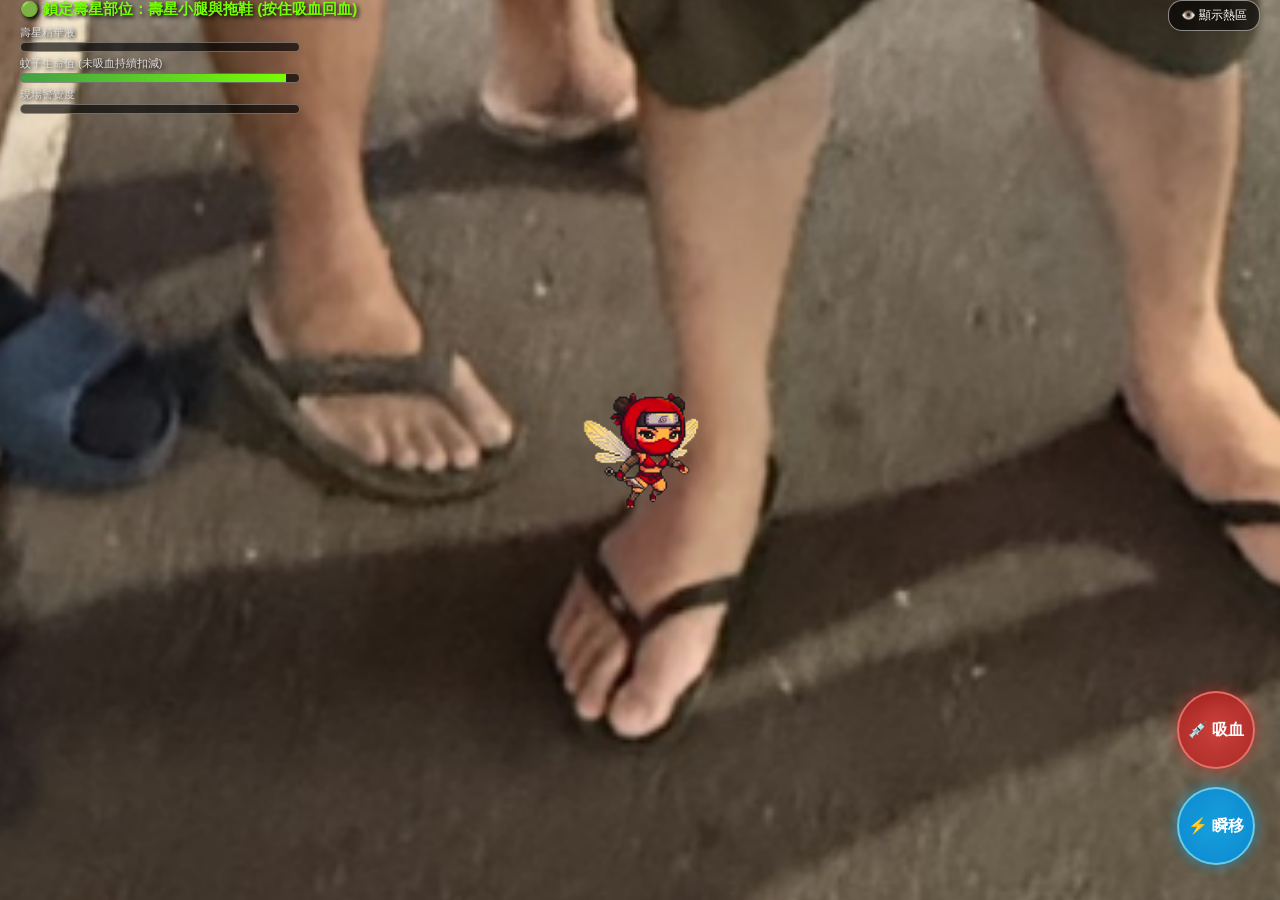
==== index.html @ 45aefb06 "Update index.html" ====
<!DOCTYPE html>
<html lang="zh-TW">
<head>
    <meta charset="UTF-8">
    <meta name="viewport" content="width=device-width, initial-scale=1.0, maximum-scale=1.0, user-scalable=no, viewport-fit=cover">
    <title>忍者蚊子 - 壽星血宴</title>
    <style>
        * {
            box-sizing: border-box;
            user-select: none;
            -webkit-user-select: none;
            margin: 0;
            padding: 0;
        }
        body, html {
            width: 100%;
            height: 100%;
            overflow: hidden;
            background-color: #000;
            font-family: -apple-system, BlinkMacSystemFont, "Segoe UI", Roboto, sans-serif;
        }
        #game-container {
            position: relative;
            width: 100vw;
            height: 100vh;
            overflow: hidden;
        }
        canvas {
            display: block;
            width: 100%;
            height: 100%;
        }

        /* 頂部 HUD */
        #hud {
            position: absolute;
            top: env(safe-area-inset-top, 15px);
            left: 20px;
            width: 280px;
            max-width: 65vw;
            color: #fff;
            text-shadow: 2px 2px 4px #000;
            pointer-events: none;
            z-index: 30;
        }
        #status-text {
            font-size: 15px;
            font-weight: bold;
            color: #ffeb3b;
            margin-bottom: 6px;
            white-space: nowrap;
        }
        .bar-container {
            margin-bottom: 4px;
        }
        .bar-label {
            font-size: 11px;
            margin-bottom: 2px;
            color: #ddd;
        }
        .progress-bg {
            width: 100%;
            height: 10px;
            background: rgba(0, 0, 0, 0.65);
            border: 1px solid rgba(255, 255, 255, 0.35);
            border-radius: 5px;
            overflow: hidden;
        }
        #essence-bar {
            width: 0%;
            height: 100%;
            background: linear-gradient(90deg, #ff1744, #ff5252);
        }
        #health-bar {
            width: 100%;
            height: 100%;
            background: linear-gradient(90deg, #43a047, #76ff03);
            transition: width 0.08s ease-out;
        }
        #alert-bar {
            width: 0%;
            height: 100%;
            background: linear-gradient(90deg, #ff9100, #d50000);
            transition: width 0.08s linear;
        }

        /* 熱區檢視切換開關 */
        #debug-btn {
            position: absolute;
            top: env(safe-area-inset-top, 15px);
            right: 20px;
            padding: 6px 12px;
            background: rgba(0, 0, 0, 0.6);
            border: 1px solid rgba(255, 255, 255, 0.5);
            border-radius: 14px;
            color: #fff;
            font-size: 12px;
            z-index: 35;
            cursor: pointer;
        }

        /* 警覺度 100% QTE 提示 */
        #qte-overlay {
            position: absolute;
            top: 25%;
            left: 50%;
            transform: translate(-50%, -50%);
            color: #ff1744;
            font-size: 26px;
            font-weight: 900;
            text-shadow: 0 0 10px #000, 0 0 20px #ff1744;
            display: none;
            z-index: 45;
            pointer-events: none;
            animation: pulse 0.15s infinite alternate;
            text-align: center;
        }
        @keyframes pulse {
            0% { transform: translate(-50%, -50%) scale(1.0); }
            100% { transform: translate(-50%, -50%) scale(1.15); }
        }

        /* 左半邊動態搖桿感應區 */
        #touch-left-zone {
            position: absolute;
            top: 0;
            left: 0;
            width: 55vw;
            height: 100vh;
            z-index: 10;
            touch-action: none;
        }
        #arena-joystick {
            position: absolute;
            width: 140px;
            height: 140px;
            margin-left: -70px;
            margin-top: -70px;
            border-radius: 50%;
            background: radial-gradient(circle, rgba(255, 255, 255, 0.08) 0%, rgba(0, 0, 0, 0.45) 80%);
            border: 2px solid rgba(255, 255, 255, 0.3);
            box-shadow: 0 0 15px rgba(0, 0, 0, 0.6), inset 0 0 10px rgba(255, 255, 255, 0.1);
            pointer-events: none;
            display: none;
            z-index: 15;
        }
        #arena-knob {
            position: absolute;
            width: 56px;
            height: 56px;
            top: 42px;
            left: 42px;
            border-radius: 50%;
            background: radial-gradient(circle, rgba(255, 255, 255, 0.9) 0%, rgba(200, 200, 200, 0.6) 100%);
            border: 2px solid rgba(255, 255, 255, 0.8);
            box-shadow: 0 0 12px rgba(255, 255, 255, 0.5);
            pointer-events: none;
        }

        /* 右側動作按鈕 */
        #action-container {
            position: absolute;
            right: 25px;
            bottom: 35px;
            display: flex;
            flex-direction: column;
            gap: 18px;
            z-index: 25;
            touch-action: none;
        }
        .hud-btn {
            width: 78px;
            height: 78px;
            border-radius: 50%;
            color: #fff;
            font-size: 16px;
            font-weight: bold;
            display: flex;
            justify-content: center;
            align-items: center;
            cursor: pointer;
            backdrop-filter: blur(4px);
            touch-action: none;
            transition: transform 0.08s ease;
        }
        #suck-btn {
            background: radial-gradient(circle, rgba(229, 57, 53, 0.8) 0%, rgba(183, 28, 28, 0.8) 100%);
            border: 2.5px solid rgba(255, 138, 128, 0.7);
            box-shadow: 0 0 16px rgba(211, 47, 47, 0.6);
        }
        #suck-btn:active, #suck-btn.pressed {
            transform: scale(0.9);
            background: radial-gradient(circle, rgba(255, 23, 68, 0.95) 0%, rgba(213, 0, 0, 0.95) 100%);
        }
        #blink-btn {
            background: radial-gradient(circle, rgba(0, 176, 255, 0.8) 0%, rgba(0, 145, 234, 0.85) 100%);
            border: 2.5px solid rgba(128, 222, 234, 0.8);
            box-shadow: 0 0 14px rgba(0, 176, 255, 0.6);
        }
        #blink-btn:active {
            transform: scale(0.9);
        }

        /* 死亡/失敗結算大幕 */
        #game-over-screen {
            position: absolute;
            top: 0;
            left: 0;
            width: 100vw;
            height: 100vh;
            background: rgba(0, 0, 0, 0.88);
            display: none;
            flex-direction: column;
            justify-content: center;
            align-items: center;
            z-index: 50;
            color: #fff;
            backdrop-filter: blur(5px);
        }
        #death-title {
            font-size: 38px;
            font-weight: 900;
            color: #ff1744;
            letter-spacing: 2px;
            margin-bottom: 12px;
            text-shadow: 0 0 15px rgba(255, 23, 68, 0.8);
        }
        #death-reason {
            font-size: 16px;
            color: #eee;
            margin-bottom: 25px;
            max-width: 80%;
            text-align: center;
            line-height: 1.5;
        }
        #retry-btn {
            padding: 12px 36px;
            font-size: 18px;
            font-weight: bold;
            color: #fff;
            background: linear-gradient(135deg, #d50000, #ff5252);
            border: 2px solid #fff;
            border-radius: 28px;
            box-shadow: 0 0 15px rgba(255, 82, 82, 0.6);
            cursor: pointer;
            transition: transform 0.1s ease;
        }
        #retry-btn:active {
            transform: scale(0.92);
        }
    </style>
</head>
<body>

<div id="game-container">
    <canvas id="gameCanvas"></canvas>

    <div id="touch-left-zone"></div>
    <div id="arena-joystick">
        <div id="arena-knob"></div>
    </div>

    <!-- 熱區檢視切換開關 -->
    <div id="debug-btn">👁️ 顯示熱區</div>

    <!-- 100% QTE 提示 -->
    <div id="qte-overlay">⚠️ 巨掌合圍！按【瞬移⚡】閃避！</div>

    <div id="hud">
        <div id="status-text">目標：探索合照尋找壽星</div>
        <div class="bar-container">
            <div class="bar-label">壽星精華液</div>
            <div class="progress-bg"><div id="essence-bar"></div></div>
        </div>
        <div class="bar-container">
            <div class="bar-label">蚊子生命值 (未吸血持續扣減)</div>
            <div class="progress-bg"><div id="health-bar"></div></div>
        </div>
        <div class="bar-container">
            <div class="bar-label">現場警覺度</div>
            <div class="progress-bg"><div id="alert-bar"></div></div>
        </div>
    </div>

    <div id="action-container">
        <div id="suck-btn" class="hud-btn">💉 吸血</div>
        <div id="blink-btn" class="hud-btn">⚡ 瞬移</div>
    </div>

    <!-- 失敗處決結算畫面 -->
    <div id="game-over-screen">
        <div id="death-title">啪！忍道終結</div>
        <div id="death-reason">壽星神掌從天而降，你被拍成了肉餅...</div>
        <div id="retry-btn">重新挑戰</div>
    </div>
</div>

<script>
const canvas = document.getElementById("gameCanvas");
const ctx = canvas.getContext("2d");

function resize() {
    canvas.width = window.innerWidth;
    canvas.height = window.innerHeight;
}
window.addEventListener("resize", resize);
resize();

// 載入圖片素材
const assets = {
    bg: new Image(),
    fly1: new Image(),
    fly2: new Image(),
    suck: new Image(),
    dizzy: new Image()
};
assets.bg.src = "bg_level1.png";
assets.fly1.src = "mosquito_fly_1.png";
assets.fly2.src = "mosquito_fly_2.png";
assets.suck.src = "mosquito_suck.png";
assets.dizzy.src = "mosquito_dizzy.png";

// 鎖定圖片真實解析度 (小畫家 740 x 842 像素)
let worldWidth = 740;
let worldHeight = 842;

assets.bg.onload = function() {
    worldWidth = assets.bg.naturalWidth || 740;
    worldHeight = assets.bg.naturalHeight || 842;
    resetGame();
};

const camera = { x: 0, y: 0, zoom: 3.8 };

const mosquito = {
    x: 389,
    y: 700,
    size: 32,
    speed: 260,
    facingRight: true,
    frame: 0,
    frameTimer: 0,
    isDead: false,
    deathType: "",
    invincibleTimer: 0 // 瞬移無敵幀
};

// 數值系統
let essence = 0;
let health = 100;
let alertVal = 0;

let isSucking = false;
let blinkCooldown = 0;
let joyVector = { x: 0, y: 0 };

let bloodParticles = [];
let blinkShadows = [];
let showDebugBoxes = false;

// 雜物與陷阱陣列
let hazards = [];
let hazardSpawnTimer = 0;

// 警覺度與災難狀態
let windWaveTimer = 0;
let windWaveActive = false;
let windWaveX = -200;
let screenShakeTimer = 0;
let hurtFlashTimer = 0;
let qteActive = false;
let qteTimer = 0;
let slapHandsDist = 1.0;
let deathAnimTimer = 0;
let soulY = 0;

document.getElementById("debug-btn").addEventListener("click", () => {
    showDebugBoxes = !showDebugBoxes;
    document.getElementById("debug-btn").innerText = showDebugBoxes ? "關閉熱區" : "👁 顯示熱區";
});

// 重置遊戲
function resetGame() {
    mosquito.x = 389;
    mosquito.y = 700;
    mosquito.isDead = false;
    mosquito.deathType = "";
    mosquito.invincibleTimer = 0;
    essence = 0;
    health = 100;
    alertVal = 0;
    isSucking = false;
    blinkCooldown = 0;
    qteActive = false;
    qteTimer = 0;
    slapHandsDist = 1.0;
    deathAnimTimer = 0;
    soulY = 0;
    hurtFlashTimer = 0;
    hazards = [];
    hazardSpawnTimer = 0;
    bloodParticles = [];
    blinkShadows = [];
    document.getElementById("qte-overlay").style.display = "none";
    document.getElementById("game-over-screen").style.display = "none";
}

document.getElementById("retry-btn").addEventListener("click", resetGame);

// 精準熱區配置
function getCharacterAreas() {
    return [
        { category: "BIRTHDAY_BOY", name: "壽星臉部", x: 385, y: 30, w: 130, h: 160 },
        { category: "BIRTHDAY_BOY", name: "壽星雙手手臂", x: 360, y: 190, w: 180, h: 90 },
        { category: "BIRTHDAY_BOY", name: "壽星小腿與拖鞋", x: 355, y: 550, w: 135, h: 225 },
        { category: "FAT_MAN", name: "胖子臉部", x: 250, y: 35, w: 105, h: 140 },
        { category: "FAT_MAN", name: "胖子手臂與比讚", x: 245, y: 180, w: 95, h: 95 },
        { category: "FAT_MAN", name: "胖子小腿", x: 275, y: 530, w: 80, h: 160 },
        { category: "OTHER_FRIEND", name: "白衣朋友臉部", x: 110, y: 25, w: 110, h: 145 },
        { category: "OTHER_FRIEND", name: "白衣朋友手臂比讚", x: 25, y: 175, w: 115, h: 115 },
        { category: "OTHER_FRIEND", name: "白衣朋友小腿", x: 155, y: 520, w: 105, h: 210 },
        { category: "OTHER_FRIEND", name: "灰衣朋友臉部", x: 530, y: 35, w: 110, h: 150 },
        { category: "OTHER_FRIEND", name: "灰衣朋友下垂手臂", x: 615, y: 260, w: 95, h: 220 },
        { category: "OTHER_FRIEND", name: "灰衣朋友露腳踝", x: 620, y: 690, w: 90, h: 140 }
    ];
}

function getCurrentTarget() {
    const areas = getCharacterAreas();
    for (let a of areas) {
        if (mosquito.x >= a.x && mosquito.x <= a.x + a.w &&
            mosquito.y >= a.y && mosquito.y <= a.y + a.h) {
            return a;
        }
    }
    return null;
}

// 虛擬搖桿
const leftZone = document.getElementById("touch-left-zone");
const arenaJoy = document.getElementById("arena-joystick");
const arenaKnob = document.getElementById("arena-knob");
let joyActive = false;
let joyOrigin = { x: 0, y: 0 };
let currentTouchId = null;

function onJoyStart(clientX, clientY, touchId = null) {
    if (mosquito.isDead) return;
    joyActive = true;
    currentTouchId = touchId;
    joyOrigin = { x: clientX, y: clientY };
    arenaJoy.style.left = clientX + "px";
    arenaJoy.style.top = clientY + "px";
    arenaJoy.style.display = "block";
    arenaKnob.style.transform = "translate(0px, 0px)";
    joyVector = { x: 0, y: 0 };
}

function onJoyMove(clientX, clientY) {
    if (!joyActive || mosquito.isDead) return;
    let dx = clientX - joyOrigin.x;
    let dy = clientY - joyOrigin.y;
    const dist = Math.hypot(dx, dy);
    const maxRadius = 55;
    if (dist > maxRadius) {
        dx = (dx / dist) * maxRadius;
        dy = (dy / dist) * maxRadius;
    }
    arenaKnob.style.transform = `translate(${dx}px, ${dy}px)`;
    joyVector = { x: dx / maxRadius, y: dy / maxRadius };
}

function onJoyEnd() {
    joyActive = false;
    currentTouchId = null;
    arenaJoy.style.display = "none";
    arenaKnob.style.transform = "translate(0px, 0px)";
    joyVector = { x: 0, y: 0 };
}

leftZone.addEventListener("touchstart", (e) => {
    e.preventDefault();
    if (joyActive || mosquito.isDead) return;
    const t = e.changedTouches[0];
    onJoyStart(t.clientX, t.clientY, t.identifier);
});
window.addEventListener("touchmove", (e) => {
    if (!joyActive || mosquito.isDead) return;
    for (let t of e.touches) {
        if (t.identifier === currentTouchId) {
            onJoyMove(t.clientX, t.clientY);
            break;
        }
    }
});
window.addEventListener("touchend", (e) => {
    if (!joyActive) return;
    for (let t of e.changedTouches) {
        if (t.identifier === currentTouchId) {
            onJoyEnd();
            break;
        }
    }
});

leftZone.addEventListener("mousedown", (e) => onJoyStart(e.clientX, e.clientY));
window.addEventListener("mousemove", (e) => { if (joyActive && currentTouchId === null) onJoyMove(e.clientX, e.clientY); });
window.addEventListener("mouseup", (e) => { if (joyActive && currentTouchId === null) onJoyEnd(); });

// 按鈕事件
const suckBtn = document.getElementById("suck-btn");
const blinkBtn = document.getElementById("blink-btn");

function startSuck() {
    if (mosquito.isDead) return;
    isSucking = true;
    suckBtn.classList.add("pressed");
}
function stopSuck() {
    isSucking = false;
    suckBtn.classList.remove("pressed");
}

suckBtn.addEventListener("mousedown", startSuck);
window.addEventListener("mouseup", stopSuck);
suckBtn.addEventListener("touchstart", (e) => { e.preventDefault(); startSuck(); });
window.addEventListener("touchend", stopSuck);

// 【傳說對決風格瞬移（閃現）】
function triggerBlink() {
    if (blinkCooldown <= 0 && !mosquito.isDead) {
        blinkCooldown = 2.0; // 冷卻時間 2.0 秒
        stopSuck();

        // 決定瞬移方向：若搖桿有推動則朝搖桿方向，否則朝蚊子面朝方向
        let dirX = joyVector.x;
        let dirY = joyVector.y;
        const mag = Math.hypot(dirX, dirY);

        if (mag > 0.1) {
            dirX /= mag;
            dirY /= mag;
        } else {
            dirX = mosquito.facingRight ? 1 : -1;
            dirY = 0;
        }

        const blinkDist = 180; // 瞬移距離

        // 留下瞬移起點殘影
        blinkShadows.push({ x: mosquito.x, y: mosquito.y, alpha: 0.8, facingRight: mosquito.facingRight });
        blinkShadows.push({ x: mosquito.x + dirX * 60, y: mosquito.y + dirY * 60, alpha: 0.5, facingRight: mosquito.facingRight });

        mosquito.x += dirX * blinkDist;
        mosquito.y += dirY * blinkDist;
        mosquito.invincibleTimer = 0.35; // 獲得 0.35 秒無敵時間

        // 邊界防禦
        mosquito.x = Math.max(25, Math.min(worldWidth - 25, mosquito.x));
        mosquito.y = Math.max(25, Math.min(worldHeight - 25, mosquito.y));

        // 瞬移電芒音浪破空粒子
        for (let i = 0; i < 16; i++) {
            bloodParticles.push({
                x: mosquito.x + (Math.random() - 0.5) * 30,
                y: mosquito.y + (Math.random() - 0.5) * 30,
                vx: (Math.random() - 0.5) * 160,
                vy: (Math.random() - 0.5) * 160,
                radius: Math.random() * 3 + 2,
                alpha: 1.0,
                color: "#00e5ff"
            });
        }

        // 若正處於 QTE 巨掌合攏狀態，瞬移成功閃避！
        if (qteActive) {
            qteActive = false;
            alertVal = 40;
            document.getElementById("qte-overlay").style.display = "none";
        }
    }
}

blinkBtn.addEventListener("click", triggerBlink);
blinkBtn.addEventListener("touchstart", (e) => { e.preventDefault(); triggerBlink(); });

// 死亡處決判定
function triggerDeath(reason) {
    if (mosquito.isDead) return;
    mosquito.isDead = true;
    mosquito.deathType = reason;
    stopSuck();
    document.getElementById("qte-overlay").style.display = "none";

    const reasonText = document.getElementById("death-reason");
    if (reason === "STARVED") {
        reasonText.innerText = "長時間未吸血，體力耗盡飢餓墜地身亡...";
    } else if (reason === "SLAPPED") {
        reasonText.innerText = "壽星四人合體神掌合攏！你被拍扁貼在皮膚上，精華液全濺光了...";
        for (let i = 0; i < 45; i++) {
            bloodParticles.push({
                x: mosquito.x, y: mosquito.y,
                vx: (Math.random() - 0.5) * 180, vy: (Math.random() - 0.5) * 180,
                radius: Math.random() * 4 + 2, alpha: 1.0, isRed: true
            });
        }
    } else if (reason === "ZAPPED") {
        reasonText.innerText = "啪滋！被高壓電蚊拍正面擊中，當場碳化化為灰燼！";
    } else if (reason === "SPRAY") {
        reasonText.innerText = "吸入過量殺蟲劑毒氣，神經麻痺窒息死亡...";
    } else if (reason === "COIL") {
        reasonText.innerText = "被旋轉燃燒的蚊香燙傷烤焦，忍道終結...";
    } else if (reason === "WIND_STRIKE") {
        reasonText.innerText = "強烈掌風正面命中！脆弱的翅膀與身軀當場碎裂墜地...";
    } else {
        reasonText.innerText = "嘔！吸到太多胖子油膩毒血，蚊子當場暴斃身亡...";
    }

    setTimeout(() => {
        document.getElementById("game-over-screen").style.display = "flex";
    }, 1800);
}

// 雜物動態生成器
function spawnHazard() {
    const types = ["SPRAY", "SWAT", "COIL"];
    const type = types[Math.floor(Math.random() * types.length)];

    if (type === "SPRAY") {
        // 殺蟲劑噴霧：從隨機邊緣噴出大團前進毒霧
        const fromLeft = Math.random() < 0.5;
        hazards.push({
            type: "SPRAY",
            x: fromLeft ? 0 : worldWidth,
            y: mosquito.y + (Math.random() - 0.5) * 200,
            vx: fromLeft ? 110 : -110,
            radius: 48,
            life: 6.0
        });
    } else if (type === "SWAT") {
        // 電蚊拍：鎖定蚊子附近，先出紅線警戒 0.8 秒，隨後揮動帶電網面
        hazards.push({
            type: "SWAT",
            x: mosquito.x + (Math.random() - 0.5) * 100,
            y: mosquito.y + (Math.random() - 0.5) * 100,
            warnTimer: 0.8,
            strikeTimer: 0.35,
            width: 80,
            height: 80,
            struck: false
        });
    } else if (type === "COIL") {
        // 燃燒蚊香：在畫面上像旋風般巡邏反彈
        hazards.push({
            type: "COIL",
            x: Math.random() * worldWidth,
            y: 0,
            vx: (Math.random() - 0.5) * 140,
            vy: 120,
            radius: 26,
            angle: 0,
            life: 8.0
        });
    }
}

let lastTime = performance.now();
let suckTick = 0;

function gameLoop(now) {
    const dt = (now - lastTime) / 1000;
    lastTime = now;

    if (hurtFlashTimer > 0) hurtFlashTimer -= dt;
    if (mosquito.invincibleTimer > 0) mosquito.invincibleTimer -= dt;

    if (mosquito.isDead) {
        deathAnimTimer += dt;
        soulY -= 35 * dt;
        updateParticles(dt);
        render(null);
        requestAnimationFrame(gameLoop);
        return;
    }

    // 瞬移冷卻時間更新
    if (blinkCooldown > 0) {
        blinkCooldown -= dt;
        blinkBtn.innerText = blinkCooldown > 0 ? blinkCooldown.toFixed(1) : "⚡ 瞬移";
        blinkBtn.style.opacity = blinkCooldown > 0 ? "0.6" : "1";
    }

    // 搖桿平滑移動
    if (joyVector.x !== 0 || joyVector.y !== 0) {
        mosquito.x += joyVector.x * mosquito.speed * dt;
        mosquito.y += joyVector.y * mosquito.speed * dt;
        if (joyVector.x > 0.05) mosquito.facingRight = true;
        else if (joyVector.x < -0.05) mosquito.facingRight = false;
        stopSuck();
    }

    mosquito.x = Math.max(20, Math.min(worldWidth - 20, mosquito.x));
    mosquito.y = Math.max(20, Math.min(worldHeight - 20, mosquito.y));

    // 鏡頭鎖定
    const targetCamX = mosquito.x - (canvas.width / 2) / camera.zoom;
    const targetCamY = mosquito.y - (canvas.height / 2) / camera.zoom;
    camera.x += (targetCamX - camera.x) * 0.14;
    camera.y += (targetCamY - camera.y) * 0.14;

    mosquito.frameTimer += dt;
    if (mosquito.frameTimer > 0.09) {
        mosquito.frame = mosquito.frame === 0 ? 1 : 0;
        mosquito.frameTimer = 0;
    }

    // ---------------- 雜物生成與邏輯更新 ----------------
    hazardSpawnTimer += dt;
    if (hazardSpawnTimer > 2.5) { // 每 2.5 秒隨機生出一種攻擊雜物
        spawnHazard();
        hazardSpawnTimer = 0;
    }

    for (let i = hazards.length - 1; i >= 0; i--) {
        let h = hazards[i];
        if (h.type === "SPRAY") {
            h.x += h.vx * dt;
            h.life -= dt;
            // 毒霧碰撞判定
            if (mosquito.invincibleTimer <= 0) {
                const dist = Math.hypot(mosquito.x - h.x, mosquito.y - h.y);
                if (dist < h.radius) {
                    health = Math.max(0, health - 28 * dt); // 毒氣持續大扣血
                    hurtFlashTimer = 0.1;
                    if (health <= 0) triggerDeath("SPRAY");
                }
            }
            if (h.life <= 0) hazards.splice(i, 1);
        } else if (h.type === "SWAT") {
            if (h.warnTimer > 0) {
                h.warnTimer -= dt;
            } else if (h.strikeTimer > 0) {
                h.strikeTimer -= dt;
                // 電蚊拍打擊瞬間判定
                if (!h.struck && mosquito.invincibleTimer <= 0) {
                    if (Math.abs(mosquito.x - h.x) < h.width / 2 && Math.abs(mosquito.y - h.y) < h.height / 2) {
                        h.struck = true;
                        health = Math.max(0, health - 50); // 電蚊拍重創 50 滴血
                        hurtFlashTimer = 0.3;
                        if (health <= 0) triggerDeath("ZAPPED");
                    }
                }
            } else {
                hazards.splice(i, 1);
            }
        } else if (h.type === "COIL") {
            h.x += h.vx * dt;
            h.y += h.vy * dt;
            h.angle += 3 * dt;
            h.life -= dt;
            // 牆壁反彈
            if (h.x < 30 || h.x > worldWidth - 30) h.vx *= -1;
            if (h.y < 30 || h.y > worldHeight - 30) h.vy *= -1;

            if (mosquito.invincibleTimer <= 0) {
                const dist = Math.hypot(mosquito.x - h.x, mosquito.y - h.y);
                if (dist < h.radius) {
                    health = Math.max(0, health - 35 * dt);
                    hurtFlashTimer = 0.1;
                    if (health <= 0) triggerDeath("COIL");
                }
            }
            if (h.life <= 0) hazards.splice(i, 1);
        }
    }

    // ---------------- 飢餓與警覺度處理 ----------------
    // 【核心設定】：未吸血狀態下，蚊子生命值持續下降（飢餓）
    if (!isSucking) {
        health = Math.max(0, health - 3.2 * dt); // 每秒流失 3.2% 生命值
        if (health <= 0) triggerDeath("STARVED");
    }

    if (!isSucking && !qteActive) {
        alertVal = Math.max(0, alertVal - 10 * dt);
    }

    // 警覺度 40% 掌風
    if (alertVal >= 40) {
        windWaveTimer += dt;
        if (windWaveTimer > 2.8) {
            windWaveActive = true;
            windWaveX = mosquito.x - 300;
            windWaveTimer = 0;
        }
    } else {
        windWaveTimer = 0;
        windWaveActive = false;
    }

    if (windWaveActive) {
        windWaveX += 720 * dt;
        if (Math.abs(mosquito.x - windWaveX) < 45 && mosquito.invincibleTimer <= 0) {
            stopSuck();
            mosquito.x += (mosquito.x - windWaveX > 0 ? 90 : -90);
            windWaveActive = false;
            health = Math.max(0, health - 20);
            hurtFlashTimer = 0.25;
            if (health <= 0) triggerDeath("WIND_STRIKE");
        }
        if (windWaveX > mosquito.x + 350) windWaveActive = false;
    }

    let muscleTight = alertVal >= 70;
    if (muscleTight) screenShakeTimer += dt * 15;

    // 警覺度 100% QTE
    if (alertVal >= 100 && !qteActive) {
        qteActive = true;
        qteTimer = 0.85;
        slapHandsDist = 1.0;
        document.getElementById("qte-overlay").style.display = "block";
    }

    if (qteActive) {
        qteTimer -= dt;
        slapHandsDist = Math.max(0, qteTimer / 0.85);
        if (qteTimer <= 0) triggerDeath("SLAPPED");
    }

    // ---------------- 吸血邏輯判定 ----------------
    const currentTarget = getCurrentTarget();
    const statusText = document.getElementById("status-text");

    if (isSucking) {
        suckTick += dt * 18;

        if (!currentTarget) {
            statusText.innerText = "❌ 咬到衣服或背景！無法吸血";
            statusText.style.color = "#bbb";
        } else if (currentTarget.category === "BIRTHDAY_BOY") {
            let rateMod = muscleTight ? 0.5 : 1.0;
            let gain = (currentTarget.name.includes("臉") ? 12 : (currentTarget.name.includes("手") ? 8 : 5)) * rateMod;
            let alertSpd = currentTarget.name.includes("臉") ? 45 : (currentTarget.name.includes("手") ? 32 : 20);
            
            essence = Math.min(100, essence + gain * dt);
            alertVal = Math.min(100, alertVal + alertSpd * dt);
            health = Math.min(100, health + 14 * dt); // 吸血同時快速補充生命！
            
            statusText.innerText = `🩸 汲取【${currentTarget.name}】精華液中！`;
            statusText.style.color = "#ff1744";

            if (Math.random() < 0.6) _spawnBlood(mosquito.facingRight ? 11 : -11, 16, true);
        } else if (currentTarget.category === "FAT_MAN") {
            health = Math.max(0, health - 40 * dt);
            alertVal = 100;
            statusText.innerText = "🌀 嘔！吸到胖子油膩毒血！警覺爆表！";
            statusText.style.color = "#00e676";
            if (health <= 0) triggerDeath("POISONED");
        } else if (currentTarget.category === "OTHER_FRIEND") {
            alertVal = Math.min(100, alertVal + 26 * dt);
            health = Math.min(100, health + 10 * dt); // 吸朋友的血可回血，但不給精華
            statusText.innerText = `🩸 正在叮咬【${currentTarget.name}】(回血有效，精華無效)`;
            statusText.style.color = "#ff9100";
            if (Math.random() < 0.6) _spawnBlood(mosquito.facingRight ? 11 : -11, 16, true);
        }
    } else {
        if (!qteActive && hurtFlashTimer <= 0) {
            if (currentTarget) {
                if (currentTarget.category === "BIRTHDAY_BOY") {
                    statusText.innerText = `🟢 鎖定壽星部位：${currentTarget.name} (按住吸血回血)`;
                    statusText.style.color = "#76ff03";
                } else if (currentTarget.category === "FAT_MAN") {
                    statusText.innerText = `⚠️ 這是路人胖子！(${currentTarget.name} 別吸)`;
                    statusText.style.color = "#ff5252";
                } else {
                    statusText.innerText = `⚪ 發現目標：${currentTarget.name} (可吸血回血)`;
                    statusText.style.color = "#fff";
                }
            } else {
                statusText.innerText = "注意飢餓扣血！快找皮膚吸血！";
                statusText.style.color = "#ffeb3b";
            }
        }
    }

    updateParticles(dt);

    document.getElementById("essence-bar").style.width = essence + "%";
    document.getElementById("health-bar").style.width = health + "%";
    document.getElementById("alert-bar").style.width = alertVal + "%";

    render(currentTarget);
    requestAnimationFrame(gameLoop);
}

function updateParticles(dt) {
    for (let i = bloodParticles.length - 1; i >= 0; i--) {
        let p = bloodParticles[i];
        p.x += p.vx * dt;
        p.y += p.vy * dt;
        p.alpha -= 2.2 * dt;
        if (!p.color) p.vy += 100 * dt;
        if (p.alpha <= 0) bloodParticles.splice(i, 1);
    }
    for (let i = blinkShadows.length - 1; i >= 0; i--) {
        blinkShadows[i].alpha -= 3.0 * dt;
        if (blinkShadows[i].alpha <= 0) blinkShadows.splice(i, 1);
    }
}

function _spawnBlood(offsetX, offsetY, isRed) {
    bloodParticles.push({
        x: mosquito.x + offsetX,
        y: mosquito.y + offsetY,
        vx: (Math.random() - 0.5) * 45,
        vy: -Math.random() * 60 - 20,
        radius: Math.random() * 1.8 + 1.0,
        alpha: 1.0,
        isRed: isRed
    });
}

function render(currentTarget) {
    ctx.clearRect(0, 0, canvas.width, canvas.height);

    ctx.save();
    
    let shakeX = 0, shakeY = 0;
    if (alertVal >= 70 && !mosquito.isDead) {
        shakeX = Math.sin(screenShakeTimer) * 1.8;
        shakeY = Math.cos(screenShakeTimer) * 1.8;
    }

    ctx.scale(camera.zoom, camera.zoom);
    ctx.translate(-camera.x + shakeX, -camera.y + shakeY);

    if (assets.bg.complete) {
        ctx.drawImage(assets.bg, 0, 0, worldWidth, worldHeight);
    }

    // 熱區可視化檢視
    if (showDebugBoxes) {
        const areas = getCharacterAreas();
        for (let a of areas) {
            ctx.save();
            if (a.category === "BIRTHDAY_BOY") {
                ctx.fillStyle = "rgba(76, 175, 80, 0.28)";
                ctx.strokeStyle = "rgba(76, 175, 80, 0.9)";
            } else if (a.category === "FAT_MAN") {
                ctx.fillStyle = "rgba(244, 67, 54, 0.28)";
                ctx.strokeStyle = "rgba(244, 67, 54, 0.9)";
            } else {
                ctx.fillStyle = "rgba(33, 150, 243, 0.28)";
                ctx.strokeStyle = "rgba(33, 150, 243, 0.9)";
            }
            ctx.lineWidth = 2;
            ctx.fillRect(a.x, a.y, a.w, a.h);
            ctx.strokeRect(a.x, a.y, a.w, a.h);
            ctx.font = "14px sans-serif";
            ctx.fillStyle = "#fff";
            ctx.fillText(a.name, a.x + 4, a.y + 18);
            ctx.restore();
        }
    }

    // 繪製動態雜物陷阱
    for (let h of hazards) {
        ctx.save();
        if (h.type === "SPRAY") {
            // 殺蟲劑白霧
            let grad = ctx.createRadialGradient(h.x, h.y, 5, h.x, h.y, h.radius);
            grad.addColorStop(0, "rgba(255, 255, 255, 0.85)");
            grad.addColorStop(0.7, "rgba(230, 245, 255, 0.45)");
            grad.addColorStop(1, "rgba(255, 255, 255, 0)");
            ctx.fillStyle = grad;
            ctx.beginPath();
            ctx.arc(h.x, h.y, h.radius, 0, Math.PI * 2);
            ctx.fill();
        } else if (h.type === "SWAT") {
            // 電蚊拍預警紅框與揮打電光
            if (h.warnTimer > 0) {
                ctx.strokeStyle = "rgba(255, 23, 68, 0.85)";
                ctx.lineWidth = 2;
                ctx.setLineDash([4, 4]);
                ctx.strokeRect(h.x - h.width / 2, h.y - h.height / 2, h.width, h.height);
                ctx.font = "12px sans-serif";
                ctx.fillStyle = "#ff1744";
                ctx.fillText("⚡ 電蚊拍瞄準中！", h.x - 45, h.y - h.height / 2 - 6);
            } else {
                ctx.fillStyle = "rgba(0, 229, 255, 0.45)";
                ctx.strokeStyle = "#00e5ff";
                ctx.lineWidth = 3;
                ctx.fillRect(h.x - h.width / 2, h.y - h.height / 2, h.width, h.height);
                ctx.strokeRect(h.x - h.width / 2, h.y - h.height / 2, h.width, h.height);
            }
        } else if (h.type === "COIL") {
            // 旋轉蚊香
            ctx.translate(h.x, h.y);
            ctx.rotate(h.angle);
            ctx.strokeStyle = "#4e342e";
            ctx.lineWidth = 4;
            ctx.beginPath();
            ctx.arc(0, 0, h.radius, 0, Math.PI * 1.8);
            ctx.stroke();
            // 蚊香燃燒火星紅點
            ctx.fillStyle = "#ff3d00";
            ctx.beginPath();
            ctx.arc(h.radius, 0, 3.5, 0, Math.PI * 2);
            ctx.fill();
        }
        ctx.restore();
    }

    // 掌風衝擊波
    if (windWaveActive) {
        ctx.save();
        ctx.fillStyle = "rgba(255, 255, 255, 0.25)";
        ctx.fillRect(windWaveX - 25, 0, 50, worldHeight);
        ctx.fillStyle = "rgba(255, 255, 255, 0.55)";
        ctx.fillRect(windWaveX - 6, 0, 12, worldHeight);
        ctx.restore();
    }

    // 瞬移殘影
    for (let s of blinkShadows) {
        ctx.save();
        ctx.translate(s.x, s.y);
        if (s.facingRight) ctx.scale(1, 1);
        else ctx.scale(-1, 1);
        ctx.globalAlpha = s.alpha * 0.6;
        if (assets.fly1.complete) {
            ctx.drawImage(assets.fly1, -mosquito.size / 2, -mosquito.size / 2, mosquito.size, mosquito.size);
        }
        ctx.restore();
    }

    // 粒子系統繪製
    for (let p of bloodParticles) {
        ctx.beginPath();
        ctx.arc(p.x, p.y, p.radius, 0, Math.PI * 2);
        ctx.fillStyle = p.color ? p.color : `rgba(220, 20, 60, ${p.alpha})`;
        ctx.fill();
    }

    // 繪製蚊子角色
    ctx.save();
    ctx.translate(mosquito.x, mosquito.y);
    
    // 無敵閃爍特效
    if (mosquito.invincibleTimer > 0 && Math.floor(now / 40) % 2 === 0) {
        ctx.globalAlpha = 0.4;
    }

    if (mosquito.isDead) {
        if (mosquito.deathType === "SLAPPED") {
            ctx.scale(1.8, 0.3);
            if (assets.dizzy.complete) ctx.drawImage(assets.dizzy, -mosquito.size / 2, -mosquito.size / 2, mosquito.size, mosquito.size);
            ctx.save();
            ctx.scale(1 / 1.8, 1 / 0.3);
            ctx.fillStyle = "rgba(255, 255, 255, 0.65)";
            ctx.beginPath();
            ctx.arc(0, soulY - 20, 10, 0, Math.PI * 2);
            ctx.fill();
            ctx.strokeStyle = "gold";
            ctx.lineWidth = 1.5;
            ctx.strokeRect(-6, soulY - 35, 12, 3);
            ctx.restore();
        } else {
            ctx.rotate(Math.PI);
            if (assets.dizzy.complete) ctx.drawImage(assets.dizzy, -mosquito.size / 2, -mosquito.size / 2, mosquito.size, mosquito.size);
        }
    } else {
        if (mosquito.facingRight) ctx.scale(1, 1);
        else ctx.scale(-1, 1);

        let currentImg = assets.fly1;
        if (isSucking && currentTarget) {
            if (currentTarget.category === "FAT_MAN") {
                currentImg = assets.dizzy.complete ? assets.dizzy : assets.fly1;
                ctx.translate((Math.random() - 0.5) * 3, (Math.random() - 0.5) * 3);
            } else {
                currentImg = assets.suck.complete ? assets.suck : assets.fly1;
                ctx.translate(0, Math.sin(suckTick * 2.0) * 0.8);
            }
        } else {
            currentImg = mosquito.frame === 0 ? assets.fly1 : assets.fly2;
        }

        if (currentImg.complete) {
            ctx.drawImage(currentImg, -mosquito.size / 2, -mosquito.size / 2, mosquito.size, mosquito.size);
        }
    }
    ctx.restore();

    // 繪製 QTE 巨掌合圍陰影剪影
    if (qteActive && !mosquito.isDead) {
        ctx.save();
        const offset = slapHandsDist * 160;
        ctx.fillStyle = "rgba(20, 20, 20, 0.75)";
        ctx.beginPath();
        ctx.ellipse(mosquito.x - offset - 40, mosquito.y, 45, 60, 0, 0, Math.PI * 2);
        ctx.fill();
        ctx.beginPath();
        ctx.ellipse(mosquito.x + offset + 40, mosquito.y, 45, 60, 0, 0, Math.PI * 2);
        ctx.fill();
        ctx.restore();
    }

    ctx.restore();

    // 受傷全螢幕紅光
    if (hurtFlashTimer > 0) {
        ctx.save();
        ctx.fillStyle = `rgba(255, 0, 0, ${hurtFlashTimer * 1.5})`;
        ctx.fillRect(0, 0, canvas.width, canvas.height);
        ctx.restore();
    }
}

requestAnimationFrame(gameLoop);
</script>
</body>
</html>
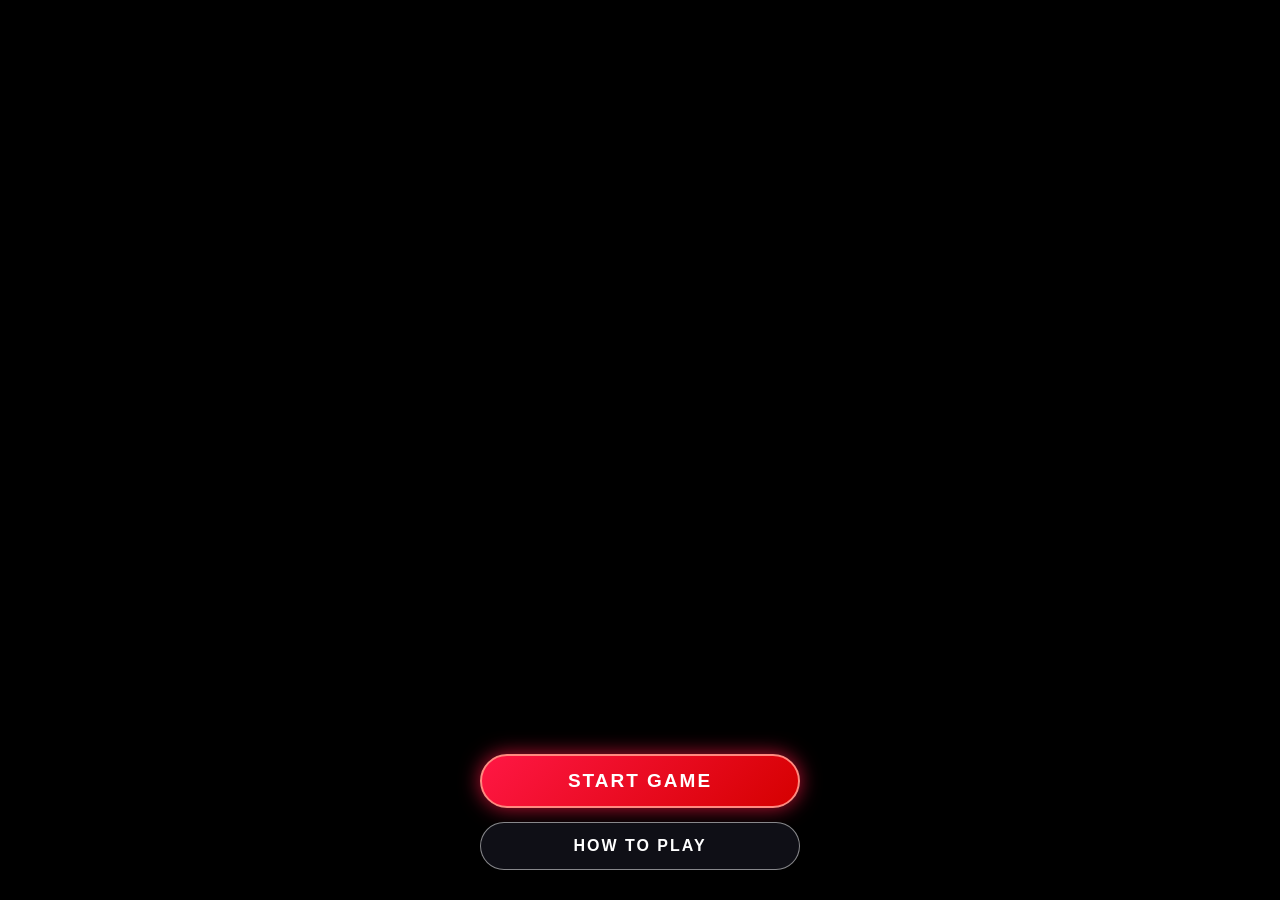
==== commit 589d1d43: "Update index.html" ====
--- a/index.html
+++ b/index.html
@@ -3,7 +3,7 @@
 <head>
     <meta charset="UTF-8">
     <meta name="viewport" content="width=device-width, initial-scale=1.0, maximum-scale=1.0, user-scalable=no, viewport-fit=cover">
-    <title>忍者蚊子 - 壽星血宴</title>
+    <title>忍者蚊子 - 幫力維吸出來</title>
     <style>
         * {
             box-sizing: border-box;
@@ -31,7 +31,112 @@
             height: 100%;
         }
 
-        /* 頂部 HUD */
+        /* ------------------ 開始封面首頁 ------------------ */
+        #start-screen {
+            position: absolute;
+            top: 0;
+            left: 0;
+            width: 100vw;
+            height: 100vh;
+            background: #000 url('cover.png') no-repeat center center;
+            background-size: cover;
+            z-index: 100;
+            display: flex;
+            flex-direction: column;
+            justify-content: flex-end;
+            align-items: center;
+            padding-bottom: env(safe-area-inset-bottom, 50px);
+            transition: opacity 0.4s ease, visibility 0.4s;
+        }
+        #start-screen.hidden {
+            opacity: 0;
+            visibility: hidden;
+            pointer-events: none;
+        }
+        .start-btn-group {
+            display: flex;
+            flex-direction: column;
+            gap: 14px;
+            width: 82%;
+            max-width: 320px;
+            margin-bottom: 30px;
+        }
+        .menu-btn {
+            width: 100%;
+            padding: 14px 0;
+            border-radius: 30px;
+            font-size: 19px;
+            font-weight: 900;
+            letter-spacing: 2px;
+            text-align: center;
+            color: #fff;
+            cursor: pointer;
+            backdrop-filter: blur(8px);
+            transition: transform 0.1s ease, box-shadow 0.15s ease;
+        }
+        #start-game-btn {
+            background: linear-gradient(135deg, #ff1744 0%, #d50000 100%);
+            border: 2px solid #ff8a80;
+            box-shadow: 0 0 20px rgba(255, 23, 68, 0.75);
+            animation: startGlow 1.4s infinite alternate;
+        }
+        @keyframes startGlow {
+            0% { transform: scale(1.0); box-shadow: 0 0 15px rgba(255, 23, 68, 0.6); }
+            100% { transform: scale(1.04); box-shadow: 0 0 28px rgba(255, 23, 68, 0.95); }
+        }
+        #help-btn {
+            background: rgba(20, 20, 30, 0.75);
+            border: 1.5px solid rgba(255, 255, 255, 0.5);
+            font-size: 16px;
+        }
+        .menu-btn:active {
+            transform: scale(0.94) !important;
+        }
+
+        /* 遊戲說明彈窗 */
+        #help-modal {
+            position: absolute;
+            top: 50%;
+            left: 50%;
+            transform: translate(-50%, -50%);
+            width: 86%;
+            max-width: 360px;
+            background: rgba(15, 15, 25, 0.94);
+            border: 2px solid #00e5ff;
+            border-radius: 18px;
+            padding: 22px 20px;
+            color: #fff;
+            display: none;
+            z-index: 110;
+            box-shadow: 0 0 25px rgba(0, 229, 255, 0.4);
+            backdrop-filter: blur(10px);
+        }
+        #help-modal h3 {
+            color: #00e5ff;
+            margin-bottom: 12px;
+            font-size: 20px;
+            text-align: center;
+        }
+        #help-modal p {
+            font-size: 13.5px;
+            line-height: 1.6;
+            color: #ddd;
+            margin-bottom: 8px;
+        }
+        #close-help-btn {
+            margin-top: 15px;
+            width: 100%;
+            padding: 10px 0;
+            background: #00b0ff;
+            border: none;
+            border-radius: 20px;
+            color: #fff;
+            font-weight: bold;
+            font-size: 15px;
+            cursor: pointer;
+        }
+
+        /* ------------------ 頂部 HUD ------------------ */
         #hud {
             position: absolute;
             top: env(safe-area-inset-top, 15px);
@@ -120,7 +225,24 @@
             100% { transform: translate(-50%, -50%) scale(1.15); }
         }
 
-        /* 左半邊動態搖桿感應區 */
+        /* 完美閃避提示 */
+        #dodge-popup {
+            position: absolute;
+            top: 40%;
+            left: 50%;
+            transform: translate(-50%, -50%) scale(0.8);
+            color: #00e5ff;
+            font-size: 32px;
+            font-weight: 900;
+            font-style: italic;
+            text-shadow: 0 0 10px #000, 0 0 20px #00e5ff;
+            display: none;
+            z-index: 48;
+            pointer-events: none;
+            transition: transform 0.2s ease-out, opacity 0.3s ease-out;
+        }
+
+        /* 虛擬搖桿與按鈕 */
         #touch-left-zone {
             position: absolute;
             top: 0;
@@ -157,7 +279,6 @@
             pointer-events: none;
         }
 
-        /* 右側動作按鈕 */
         #action-container {
             position: absolute;
             right: 25px;
@@ -255,16 +376,32 @@
 <div id="game-container">
     <canvas id="gameCanvas"></canvas>
 
+    <!-- 封面開始畫面 -->
+    <div id="start-screen">
+        <div class="start-btn-group">
+            <div id="start-game-btn" class="menu-btn">START GAME</div>
+            <div id="help-btn" class="menu-btn">HOW TO PLAY</div>
+        </div>
+    </div>
+
+    <!-- 遊戲說明彈窗 -->
+    <div id="help-modal">
+        <h3>🥷 忍者蚊子修練指南</h3>
+        <p>1. <b>飢餓生存</b>：未吸血時體力持續扣減，必須找皮膚吸血回血！</p>
+        <p>2. <b>目標鎖定</b>：吸【壽星（黑衣雙讚）】累積精華液；吸【胖子】會中毒扣血暴斃！</p>
+        <p>3. <b>瞬移閃避</b>：推動搖桿時按【⚡ 瞬移】，可閃避揮手掌風、電蚊拍與各類雜物攻擊！</p>
+        <p>4. <b>巨掌 QTE</b>：警覺度 100% 時巨掌將合圍，看準時機按瞬移逃出生天！</p>
+        <button id="close-help-btn">我知道了！出發！</button>
+    </div>
+
     <div id="touch-left-zone"></div>
     <div id="arena-joystick">
         <div id="arena-knob"></div>
     </div>
 
-    <!-- 熱區檢視切換開關 -->
-    <div id="debug-btn">👁️ 顯示熱區</div>
-
-    <!-- 100% QTE 提示 -->
+    <div id="debug-btn">👁 顯示熱區</div>
     <div id="qte-overlay">⚠️ 巨掌合圍！按【瞬移⚡】閃避！</div>
+    <div id="dodge-popup">⚡ DODGE! 完美閃避！</div>
 
     <div id="hud">
         <div id="status-text">目標：探索合照尋找壽星</div>
@@ -287,7 +424,6 @@
         <div id="blink-btn" class="hud-btn">⚡ 瞬移</div>
     </div>
 
-    <!-- 失敗處決結算畫面 -->
     <div id="game-over-screen">
         <div id="death-title">啪！忍道終結</div>
         <div id="death-reason">壽星神掌從天而降，你被拍成了肉餅...</div>
@@ -320,7 +456,6 @@
 assets.suck.src = "mosquito_suck.png";
 assets.dizzy.src = "mosquito_dizzy.png";
 
-// 鎖定圖片真實解析度 (小畫家 740 x 842 像素)
 let worldWidth = 740;
 let worldHeight = 842;
 
@@ -342,10 +477,12 @@
     frameTimer: 0,
     isDead: false,
     deathType: "",
-    invincibleTimer: 0 // 瞬移無敵幀
+    invincibleTimer: 0
 };
 
-// 數值系統
+// 遊戲狀態開關：一開始在選單封面上
+let isGameStarted = false;
+
 let essence = 0;
 let health = 100;
 let alertVal = 0;
@@ -358,14 +495,13 @@
 let blinkShadows = [];
 let showDebugBoxes = false;
 
-// 雜物與陷阱陣列
 let hazards = [];
 let hazardSpawnTimer = 0;
 
-// 警覺度與災難狀態
 let windWaveTimer = 0;
 let windWaveActive = false;
 let windWaveX = -200;
+let windWaveWarning = false;
 let screenShakeTimer = 0;
 let hurtFlashTimer = 0;
 let qteActive = false;
@@ -374,12 +510,32 @@
 let deathAnimTimer = 0;
 let soulY = 0;
 
+// 開始畫面按鈕監聽
+const startScreen = document.getElementById("start-screen");
+const startGameBtn = document.getElementById("start-game-btn");
+const helpBtn = document.getElementById("help-btn");
+const helpModal = document.getElementById("help-modal");
+const closeHelpBtn = document.getElementById("close-help-btn");
+
+startGameBtn.addEventListener("click", () => {
+    startScreen.classList.add("hidden");
+    isGameStarted = true;
+    resetGame();
+});
+
+helpBtn.addEventListener("click", () => {
+    helpModal.style.display = "block";
+});
+
+closeHelpBtn.addEventListener("click", () => {
+    helpModal.style.display = "none";
+});
+
 document.getElementById("debug-btn").addEventListener("click", () => {
     showDebugBoxes = !showDebugBoxes;
     document.getElementById("debug-btn").innerText = showDebugBoxes ? "關閉熱區" : "👁 顯示熱區";
 });
 
-// 重置遊戲
 function resetGame() {
     mosquito.x = 389;
     mosquito.y = 700;
@@ -397,17 +553,19 @@
     deathAnimTimer = 0;
     soulY = 0;
     hurtFlashTimer = 0;
+    windWaveActive = false;
+    windWaveWarning = false;
     hazards = [];
     hazardSpawnTimer = 0;
     bloodParticles = [];
     blinkShadows = [];
     document.getElementById("qte-overlay").style.display = "none";
+    document.getElementById("dodge-popup").style.display = "none";
     document.getElementById("game-over-screen").style.display = "none";
 }
 
 document.getElementById("retry-btn").addEventListener("click", resetGame);
 
-// 精準熱區配置
 function getCharacterAreas() {
     return [
         { category: "BIRTHDAY_BOY", name: "壽星臉部", x: 385, y: 30, w: 130, h: 160 },
@@ -436,7 +594,6 @@
     return null;
 }
 
-// 虛擬搖桿
 const leftZone = document.getElementById("touch-left-zone");
 const arenaJoy = document.getElementById("arena-joystick");
 const arenaKnob = document.getElementById("arena-knob");
@@ -445,7 +602,7 @@
 let currentTouchId = null;
 
 function onJoyStart(clientX, clientY, touchId = null) {
-    if (mosquito.isDead) return;
+    if (mosquito.isDead || !isGameStarted) return;
     joyActive = true;
     currentTouchId = touchId;
     joyOrigin = { x: clientX, y: clientY };
@@ -457,7 +614,7 @@
 }
 
 function onJoyMove(clientX, clientY) {
-    if (!joyActive || mosquito.isDead) return;
+    if (!joyActive || mosquito.isDead || !isGameStarted) return;
     let dx = clientX - joyOrigin.x;
     let dy = clientY - joyOrigin.y;
     const dist = Math.hypot(dx, dy);
@@ -480,12 +637,13 @@
 
 leftZone.addEventListener("touchstart", (e) => {
     e.preventDefault();
-    if (joyActive || mosquito.isDead) return;
+    if (joyActive || mosquito.isDead || !isGameStarted) return;
     const t = e.changedTouches[0];
     onJoyStart(t.clientX, t.clientY, t.identifier);
-});
+}, { passive: false });
+
 window.addEventListener("touchmove", (e) => {
-    if (!joyActive || mosquito.isDead) return;
+    if (!joyActive || mosquito.isDead || !isGameStarted) return;
     for (let t of e.touches) {
         if (t.identifier === currentTouchId) {
             onJoyMove(t.clientX, t.clientY);
@@ -493,6 +651,7 @@
         }
     }
 });
+
 window.addEventListener("touchend", (e) => {
     if (!joyActive) return;
     for (let t of e.changedTouches) {
@@ -507,12 +666,11 @@
 window.addEventListener("mousemove", (e) => { if (joyActive && currentTouchId === null) onJoyMove(e.clientX, e.clientY); });
 window.addEventListener("mouseup", (e) => { if (joyActive && currentTouchId === null) onJoyEnd(); });
 
-// 按鈕事件
 const suckBtn = document.getElementById("suck-btn");
 const blinkBtn = document.getElementById("blink-btn");
 
 function startSuck() {
-    if (mosquito.isDead) return;
+    if (mosquito.isDead || !isGameStarted) return;
     isSucking = true;
     suckBtn.classList.add("pressed");
 }
@@ -523,16 +681,27 @@
 
 suckBtn.addEventListener("mousedown", startSuck);
 window.addEventListener("mouseup", stopSuck);
-suckBtn.addEventListener("touchstart", (e) => { e.preventDefault(); startSuck(); });
+suckBtn.addEventListener("touchstart", (e) => { e.preventDefault(); startSuck(); }, { passive: false });
 window.addEventListener("touchend", stopSuck);
 
-// 【傳說對決風格瞬移（閃現）】
-function triggerBlink() {
-    if (blinkCooldown <= 0 && !mosquito.isDead) {
-        blinkCooldown = 2.0; // 冷卻時間 2.0 秒
+function showDodgeEffect() {
+    const popup = document.getElementById("dodge-popup");
+    popup.style.display = "block";
+    popup.style.transform = "translate(-50%, -50%) scale(1.2)";
+    popup.style.opacity = "1";
+    setTimeout(() => {
+        popup.style.transform = "translate(-50%, -70%) scale(0.9)";
+        popup.style.opacity = "0";
+        setTimeout(() => { popup.style.display = "none"; }, 300);
+    }, 500);
+}
+
+function triggerBlink(e) {
+    if (e && e.preventDefault) e.preventDefault();
+    if (blinkCooldown <= 0 && !mosquito.isDead && isGameStarted) {
+        blinkCooldown = 2.0;
         stopSuck();
 
-        // 決定瞬移方向：若搖桿有推動則朝搖桿方向，否則朝蚊子面朝方向
         let dirX = joyVector.x;
         let dirY = joyVector.y;
         const mag = Math.hypot(dirX, dirY);
@@ -545,21 +714,18 @@
             dirY = 0;
         }
 
-        const blinkDist = 180; // 瞬移距離
-
-        // 留下瞬移起點殘影
+        const blinkDist = 180;
+
         blinkShadows.push({ x: mosquito.x, y: mosquito.y, alpha: 0.8, facingRight: mosquito.facingRight });
         blinkShadows.push({ x: mosquito.x + dirX * 60, y: mosquito.y + dirY * 60, alpha: 0.5, facingRight: mosquito.facingRight });
 
         mosquito.x += dirX * blinkDist;
         mosquito.y += dirY * blinkDist;
-        mosquito.invincibleTimer = 0.35; // 獲得 0.35 秒無敵時間
-
-        // 邊界防禦
+        mosquito.invincibleTimer = 0.45;
+
         mosquito.x = Math.max(25, Math.min(worldWidth - 25, mosquito.x));
         mosquito.y = Math.max(25, Math.min(worldHeight - 25, mosquito.y));
 
-        // 瞬移電芒音浪破空粒子
         for (let i = 0; i < 16; i++) {
             bloodParticles.push({
                 x: mosquito.x + (Math.random() - 0.5) * 30,
@@ -572,19 +738,23 @@
             });
         }
 
-        // 若正處於 QTE 巨掌合攏狀態，瞬移成功閃避！
+        if (windWaveActive && Math.abs(mosquito.x - windWaveX) < 160) {
+            showDodgeEffect();
+            alertVal = Math.max(0, alertVal - 15);
+        }
+
         if (qteActive) {
             qteActive = false;
             alertVal = 40;
+            showDodgeEffect();
             document.getElementById("qte-overlay").style.display = "none";
         }
     }
 }
 
 blinkBtn.addEventListener("click", triggerBlink);
-blinkBtn.addEventListener("touchstart", (e) => { e.preventDefault(); triggerBlink(); });
-
-// 死亡處決判定
+blinkBtn.addEventListener("touchstart", triggerBlink, { passive: false });
+
 function triggerDeath(reason) {
     if (mosquito.isDead) return;
     mosquito.isDead = true;
@@ -621,13 +791,11 @@
     }, 1800);
 }
 
-// 雜物動態生成器
 function spawnHazard() {
     const types = ["SPRAY", "SWAT", "COIL"];
     const type = types[Math.floor(Math.random() * types.length)];
 
     if (type === "SPRAY") {
-        // 殺蟲劑噴霧：從隨機邊緣噴出大團前進毒霧
         const fromLeft = Math.random() < 0.5;
         hazards.push({
             type: "SPRAY",
@@ -638,7 +806,6 @@
             life: 6.0
         });
     } else if (type === "SWAT") {
-        // 電蚊拍：鎖定蚊子附近，先出紅線警戒 0.8 秒，隨後揮動帶電網面
         hazards.push({
             type: "SWAT",
             x: mosquito.x + (Math.random() - 0.5) * 100,
@@ -650,7 +817,6 @@
             struck: false
         });
     } else if (type === "COIL") {
-        // 燃燒蚊香：在畫面上像旋風般巡邏反彈
         hazards.push({
             type: "COIL",
             x: Math.random() * worldWidth,
@@ -671,6 +837,13 @@
     const dt = (now - lastTime) / 1000;
     lastTime = now;
 
+    // 還沒按下 START GAME 之前，僅渲染底圖，不執行扣血與移動邏輯
+    if (!isGameStarted) {
+        render(null, now);
+        requestAnimationFrame(gameLoop);
+        return;
+    }
+
     if (hurtFlashTimer > 0) hurtFlashTimer -= dt;
     if (mosquito.invincibleTimer > 0) mosquito.invincibleTimer -= dt;
 
@@ -678,19 +851,23 @@
         deathAnimTimer += dt;
         soulY -= 35 * dt;
         updateParticles(dt);
-        render(null);
+        render(null, now);
         requestAnimationFrame(gameLoop);
         return;
     }
 
-    // 瞬移冷卻時間更新
     if (blinkCooldown > 0) {
         blinkCooldown -= dt;
-        blinkBtn.innerText = blinkCooldown > 0 ? blinkCooldown.toFixed(1) : "⚡ 瞬移";
-        blinkBtn.style.opacity = blinkCooldown > 0 ? "0.6" : "1";
-    }
-
-    // 搖桿平滑移動
+        if (blinkCooldown <= 0) {
+            blinkCooldown = 0;
+            blinkBtn.innerText = "⚡ 瞬移";
+            blinkBtn.style.opacity = "1";
+        } else {
+            blinkBtn.innerText = blinkCooldown.toFixed(1);
+            blinkBtn.style.opacity = "0.6";
+        }
+    }
+
     if (joyVector.x !== 0 || joyVector.y !== 0) {
         mosquito.x += joyVector.x * mosquito.speed * dt;
         mosquito.y += joyVector.y * mosquito.speed * dt;
@@ -702,7 +879,6 @@
     mosquito.x = Math.max(20, Math.min(worldWidth - 20, mosquito.x));
     mosquito.y = Math.max(20, Math.min(worldHeight - 20, mosquito.y));
 
-    // 鏡頭鎖定
     const targetCamX = mosquito.x - (canvas.width / 2) / camera.zoom;
     const targetCamY = mosquito.y - (canvas.height / 2) / camera.zoom;
     camera.x += (targetCamX - camera.x) * 0.14;
@@ -714,9 +890,8 @@
         mosquito.frameTimer = 0;
     }
 
-    // ---------------- 雜物生成與邏輯更新 ----------------
     hazardSpawnTimer += dt;
-    if (hazardSpawnTimer > 2.5) { // 每 2.5 秒隨機生出一種攻擊雜物
+    if (hazardSpawnTimer > 2.5) {
         spawnHazard();
         hazardSpawnTimer = 0;
     }
@@ -726,11 +901,10 @@
         if (h.type === "SPRAY") {
             h.x += h.vx * dt;
             h.life -= dt;
-            // 毒霧碰撞判定
             if (mosquito.invincibleTimer <= 0) {
                 const dist = Math.hypot(mosquito.x - h.x, mosquito.y - h.y);
                 if (dist < h.radius) {
-                    health = Math.max(0, health - 28 * dt); // 毒氣持續大扣血
+                    health = Math.max(0, health - 28 * dt);
                     hurtFlashTimer = 0.1;
                     if (health <= 0) triggerDeath("SPRAY");
                 }
@@ -741,11 +915,10 @@
                 h.warnTimer -= dt;
             } else if (h.strikeTimer > 0) {
                 h.strikeTimer -= dt;
-                // 電蚊拍打擊瞬間判定
                 if (!h.struck && mosquito.invincibleTimer <= 0) {
                     if (Math.abs(mosquito.x - h.x) < h.width / 2 && Math.abs(mosquito.y - h.y) < h.height / 2) {
                         h.struck = true;
-                        health = Math.max(0, health - 50); // 電蚊拍重創 50 滴血
+                        health = Math.max(0, health - 50);
                         hurtFlashTimer = 0.3;
                         if (health <= 0) triggerDeath("ZAPPED");
                     }
@@ -758,7 +931,6 @@
             h.y += h.vy * dt;
             h.angle += 3 * dt;
             h.life -= dt;
-            // 牆壁反彈
             if (h.x < 30 || h.x > worldWidth - 30) h.vx *= -1;
             if (h.y < 30 || h.y > worldHeight - 30) h.vy *= -1;
 
@@ -774,10 +946,8 @@
         }
     }
 
-    // ---------------- 飢餓與警覺度處理 ----------------
-    // 【核心設定】：未吸血狀態下，蚊子生命值持續下降（飢餓）
     if (!isSucking) {
-        health = Math.max(0, health - 3.2 * dt); // 每秒流失 3.2% 生命值
+        health = Math.max(0, health - 3.2 * dt);
         if (health <= 0) triggerDeath("STARVED");
     }
 
@@ -785,28 +955,37 @@
         alertVal = Math.max(0, alertVal - 10 * dt);
     }
 
-    // 警覺度 40% 掌風
     if (alertVal >= 40) {
         windWaveTimer += dt;
+        if (windWaveTimer > 2.45 && !windWaveActive) {
+            windWaveWarning = true;
+        }
         if (windWaveTimer > 2.8) {
             windWaveActive = true;
-            windWaveX = mosquito.x - 300;
+            windWaveWarning = false;
+            windWaveX = mosquito.x - 320;
             windWaveTimer = 0;
         }
     } else {
         windWaveTimer = 0;
         windWaveActive = false;
+        windWaveWarning = false;
     }
 
     if (windWaveActive) {
         windWaveX += 720 * dt;
-        if (Math.abs(mosquito.x - windWaveX) < 45 && mosquito.invincibleTimer <= 0) {
-            stopSuck();
-            mosquito.x += (mosquito.x - windWaveX > 0 ? 90 : -90);
-            windWaveActive = false;
-            health = Math.max(0, health - 20);
-            hurtFlashTimer = 0.25;
-            if (health <= 0) triggerDeath("WIND_STRIKE");
+        if (Math.abs(mosquito.x - windWaveX) < 45) {
+            if (mosquito.invincibleTimer > 0) {
+                showDodgeEffect();
+                windWaveActive = false;
+            } else {
+                stopSuck();
+                mosquito.x += (mosquito.x - windWaveX > 0 ? 90 : -90);
+                windWaveActive = false;
+                health = Math.max(0, health - 20);
+                hurtFlashTimer = 0.25;
+                if (health <= 0) triggerDeath("WIND_STRIKE");
+            }
         }
         if (windWaveX > mosquito.x + 350) windWaveActive = false;
     }
@@ -814,7 +993,6 @@
     let muscleTight = alertVal >= 70;
     if (muscleTight) screenShakeTimer += dt * 15;
 
-    // 警覺度 100% QTE
     if (alertVal >= 100 && !qteActive) {
         qteActive = true;
         qteTimer = 0.85;
@@ -828,7 +1006,6 @@
         if (qteTimer <= 0) triggerDeath("SLAPPED");
     }
 
-    // ---------------- 吸血邏輯判定 ----------------
     const currentTarget = getCurrentTarget();
     const statusText = document.getElementById("status-text");
 
@@ -845,7 +1022,7 @@
             
             essence = Math.min(100, essence + gain * dt);
             alertVal = Math.min(100, alertVal + alertSpd * dt);
-            health = Math.min(100, health + 14 * dt); // 吸血同時快速補充生命！
+            health = Math.min(100, health + 14 * dt);
             
             statusText.innerText = `🩸 汲取【${currentTarget.name}】精華液中！`;
             statusText.style.color = "#ff1744";
@@ -859,14 +1036,17 @@
             if (health <= 0) triggerDeath("POISONED");
         } else if (currentTarget.category === "OTHER_FRIEND") {
             alertVal = Math.min(100, alertVal + 26 * dt);
-            health = Math.min(100, health + 10 * dt); // 吸朋友的血可回血，但不給精華
+            health = Math.min(100, health + 10 * dt);
             statusText.innerText = `🩸 正在叮咬【${currentTarget.name}】(回血有效，精華無效)`;
             statusText.style.color = "#ff9100";
             if (Math.random() < 0.6) _spawnBlood(mosquito.facingRight ? 11 : -11, 16, true);
         }
     } else {
         if (!qteActive && hurtFlashTimer <= 0) {
-            if (currentTarget) {
+            if (windWaveWarning) {
+                statusText.innerText = "⚠️ 掌風襲來警告！準備按【瞬移⚡】閃避！";
+                statusText.style.color = "#00e5ff";
+            } else if (currentTarget) {
                 if (currentTarget.category === "BIRTHDAY_BOY") {
                     statusText.innerText = `🟢 鎖定壽星部位：${currentTarget.name} (按住吸血回血)`;
                     statusText.style.color = "#76ff03";
@@ -890,7 +1070,7 @@
     document.getElementById("health-bar").style.width = health + "%";
     document.getElementById("alert-bar").style.width = alertVal + "%";
 
-    render(currentTarget);
+    render(currentTarget, now);
     requestAnimationFrame(gameLoop);
 }
 
@@ -921,7 +1101,7 @@
     });
 }
 
-function render(currentTarget) {
+function render(currentTarget, timestamp) {
     ctx.clearRect(0, 0, canvas.width, canvas.height);
 
     ctx.save();
@@ -939,7 +1119,6 @@
         ctx.drawImage(assets.bg, 0, 0, worldWidth, worldHeight);
     }
 
-    // 熱區可視化檢視
     if (showDebugBoxes) {
         const areas = getCharacterAreas();
         for (let a of areas) {
@@ -964,11 +1143,9 @@
         }
     }
 
-    // 繪製動態雜物陷阱
     for (let h of hazards) {
         ctx.save();
         if (h.type === "SPRAY") {
-            // 殺蟲劑白霧
             let grad = ctx.createRadialGradient(h.x, h.y, 5, h.x, h.y, h.radius);
             grad.addColorStop(0, "rgba(255, 255, 255, 0.85)");
             grad.addColorStop(0.7, "rgba(230, 245, 255, 0.45)");
@@ -978,7 +1155,6 @@
             ctx.arc(h.x, h.y, h.radius, 0, Math.PI * 2);
             ctx.fill();
         } else if (h.type === "SWAT") {
-            // 電蚊拍預警紅框與揮打電光
             if (h.warnTimer > 0) {
                 ctx.strokeStyle = "rgba(255, 23, 68, 0.85)";
                 ctx.lineWidth = 2;
@@ -995,7 +1171,6 @@
                 ctx.strokeRect(h.x - h.width / 2, h.y - h.height / 2, h.width, h.height);
             }
         } else if (h.type === "COIL") {
-            // 旋轉蚊香
             ctx.translate(h.x, h.y);
             ctx.rotate(h.angle);
             ctx.strokeStyle = "#4e342e";
@@ -1003,7 +1178,6 @@
             ctx.beginPath();
             ctx.arc(0, 0, h.radius, 0, Math.PI * 1.8);
             ctx.stroke();
-            // 蚊香燃燒火星紅點
             ctx.fillStyle = "#ff3d00";
             ctx.beginPath();
             ctx.arc(h.radius, 0, 3.5, 0, Math.PI * 2);
@@ -1012,17 +1186,27 @@
         ctx.restore();
     }
 
-    // 掌風衝擊波
+    if (windWaveWarning) {
+        ctx.save();
+        ctx.strokeStyle = "rgba(0, 229, 255, 0.75)";
+        ctx.lineWidth = 2;
+        ctx.setLineDash([6, 6]);
+        ctx.beginPath();
+        ctx.moveTo(mosquito.x - 120, 0);
+        ctx.lineTo(mosquito.x - 120, worldHeight);
+        ctx.stroke();
+        ctx.restore();
+    }
+
     if (windWaveActive) {
         ctx.save();
         ctx.fillStyle = "rgba(255, 255, 255, 0.25)";
         ctx.fillRect(windWaveX - 25, 0, 50, worldHeight);
-        ctx.fillStyle = "rgba(255, 255, 255, 0.55)";
+        ctx.fillStyle = "rgba(255, 255, 255, 0.65)";
         ctx.fillRect(windWaveX - 6, 0, 12, worldHeight);
         ctx.restore();
     }
 
-    // 瞬移殘影
     for (let s of blinkShadows) {
         ctx.save();
         ctx.translate(s.x, s.y);
@@ -1035,7 +1219,6 @@
         ctx.restore();
     }
 
-    // 粒子系統繪製
     for (let p of bloodParticles) {
         ctx.beginPath();
         ctx.arc(p.x, p.y, p.radius, 0, Math.PI * 2);
@@ -1043,12 +1226,11 @@
         ctx.fill();
     }
 
-    // 繪製蚊子角色
     ctx.save();
     ctx.translate(mosquito.x, mosquito.y);
     
-    // 無敵閃爍特效
-    if (mosquito.invincibleTimer > 0 && Math.floor(now / 40) % 2 === 0) {
+    const curTime = timestamp || performance.now();
+    if (mosquito.invincibleTimer > 0 && Math.floor(curTime / 40) % 2 === 0) {
         ctx.globalAlpha = 0.4;
     }
 
@@ -1093,7 +1275,6 @@
     }
     ctx.restore();
 
-    // 繪製 QTE 巨掌合圍陰影剪影
     if (qteActive && !mosquito.isDead) {
         ctx.save();
         const offset = slapHandsDist * 160;
@@ -1109,7 +1290,6 @@
 
     ctx.restore();
 
-    // 受傷全螢幕紅光
     if (hurtFlashTimer > 0) {
         ctx.save();
         ctx.fillStyle = `rgba(255, 0, 0, ${hurtFlashTimer * 1.5})`;
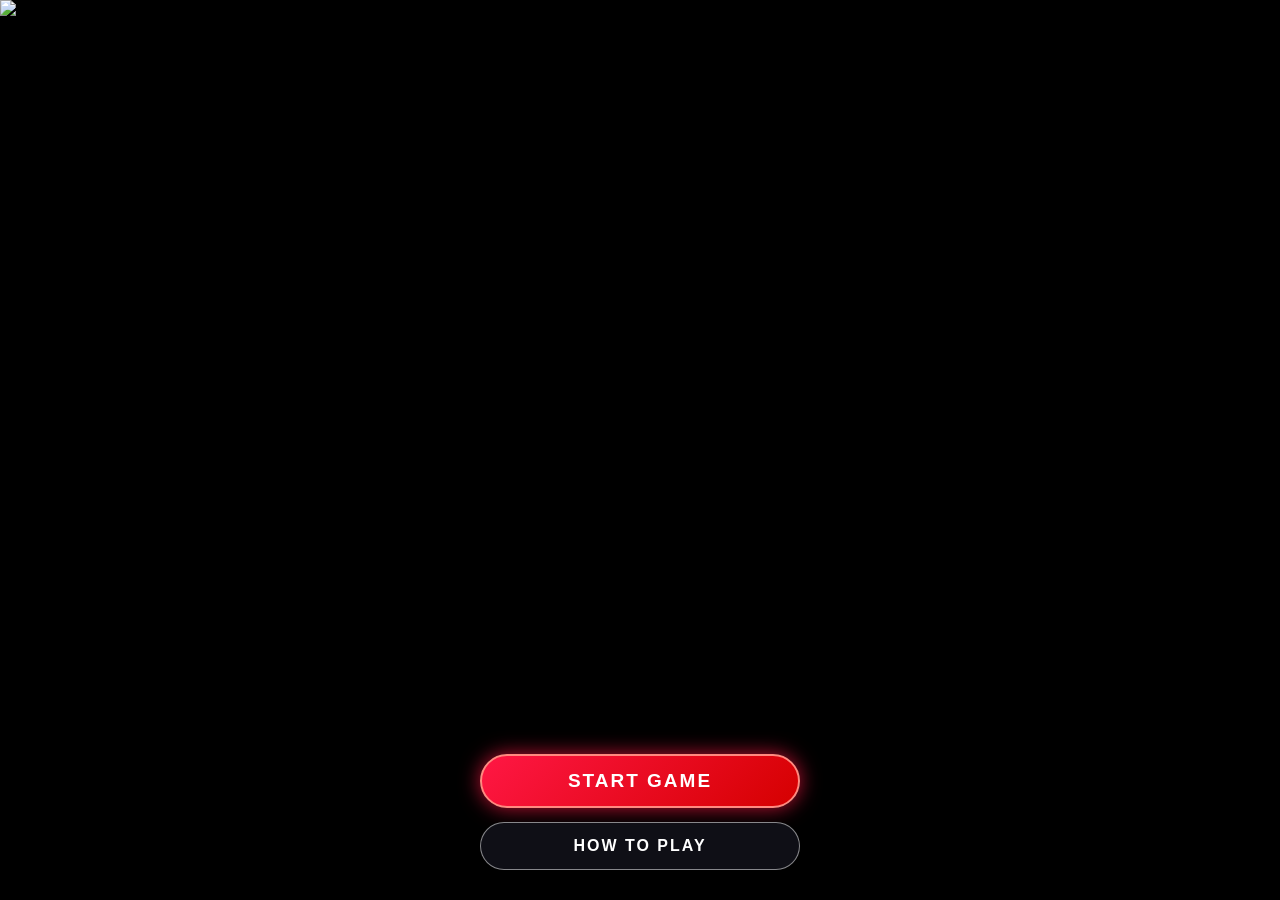
==== commit 5b03a3ca: "Update index.html" ====
--- a/index.html
+++ b/index.html
@@ -38,8 +38,7 @@
             left: 0;
             width: 100vw;
             height: 100vh;
-            background: #000 url('cover.png') no-repeat center center;
-            background-size: cover;
+            background-color: #000;
             z-index: 100;
             display: flex;
             flex-direction: column;
@@ -47,6 +46,18 @@
             align-items: center;
             padding-bottom: env(safe-area-inset-bottom, 50px);
             transition: opacity 0.4s ease, visibility 0.4s;
+            overflow: hidden;
+        }
+        #cover-img {
+            position: absolute;
+            top: 0;
+            left: 0;
+            width: 100%;
+            height: 100%;
+            object-fit: cover;
+            object-position: center;
+            z-index: 1;
+            pointer-events: none;
         }
         #start-screen.hidden {
             opacity: 0;
@@ -54,6 +65,8 @@
             pointer-events: none;
         }
         .start-btn-group {
+            position: relative;
+            z-index: 2;
             display: flex;
             flex-direction: column;
             gap: 14px;
@@ -101,7 +114,7 @@
             transform: translate(-50%, -50%);
             width: 86%;
             max-width: 360px;
-            background: rgba(15, 15, 25, 0.94);
+            background: rgba(15, 15, 25, 0.95);
             border: 2px solid #00e5ff;
             border-radius: 18px;
             padding: 22px 20px;
@@ -376,8 +389,9 @@
 <div id="game-container">
     <canvas id="gameCanvas"></canvas>
 
-    <!-- 封面開始畫面 -->
+    <!-- 封面開始畫面 (實體 img 標籤保證載入) -->
     <div id="start-screen">
+        <img id="cover-img" src="cover.png" alt="封面">
         <div class="start-btn-group">
             <div id="start-game-btn" class="menu-btn">START GAME</div>
             <div id="help-btn" class="menu-btn">HOW TO PLAY</div>
@@ -480,7 +494,7 @@
     invincibleTimer: 0
 };
 
-// 遊戲狀態開關：一開始在選單封面上
+// 遊戲狀態：一開始在選單封面上
 let isGameStarted = false;
 
 let essence = 0;
@@ -510,7 +524,7 @@
 let deathAnimTimer = 0;
 let soulY = 0;
 
-// 開始畫面按鈕監聽
+// 開始畫面按鈕事件
 const startScreen = document.getElementById("start-screen");
 const startGameBtn = document.getElementById("start-game-btn");
 const helpBtn = document.getElementById("help-btn");
@@ -837,7 +851,6 @@
     const dt = (now - lastTime) / 1000;
     lastTime = now;
 
-    // 還沒按下 START GAME 之前，僅渲染底圖，不執行扣血與移動邏輯
     if (!isGameStarted) {
         render(null, now);
         requestAnimationFrame(gameLoop);
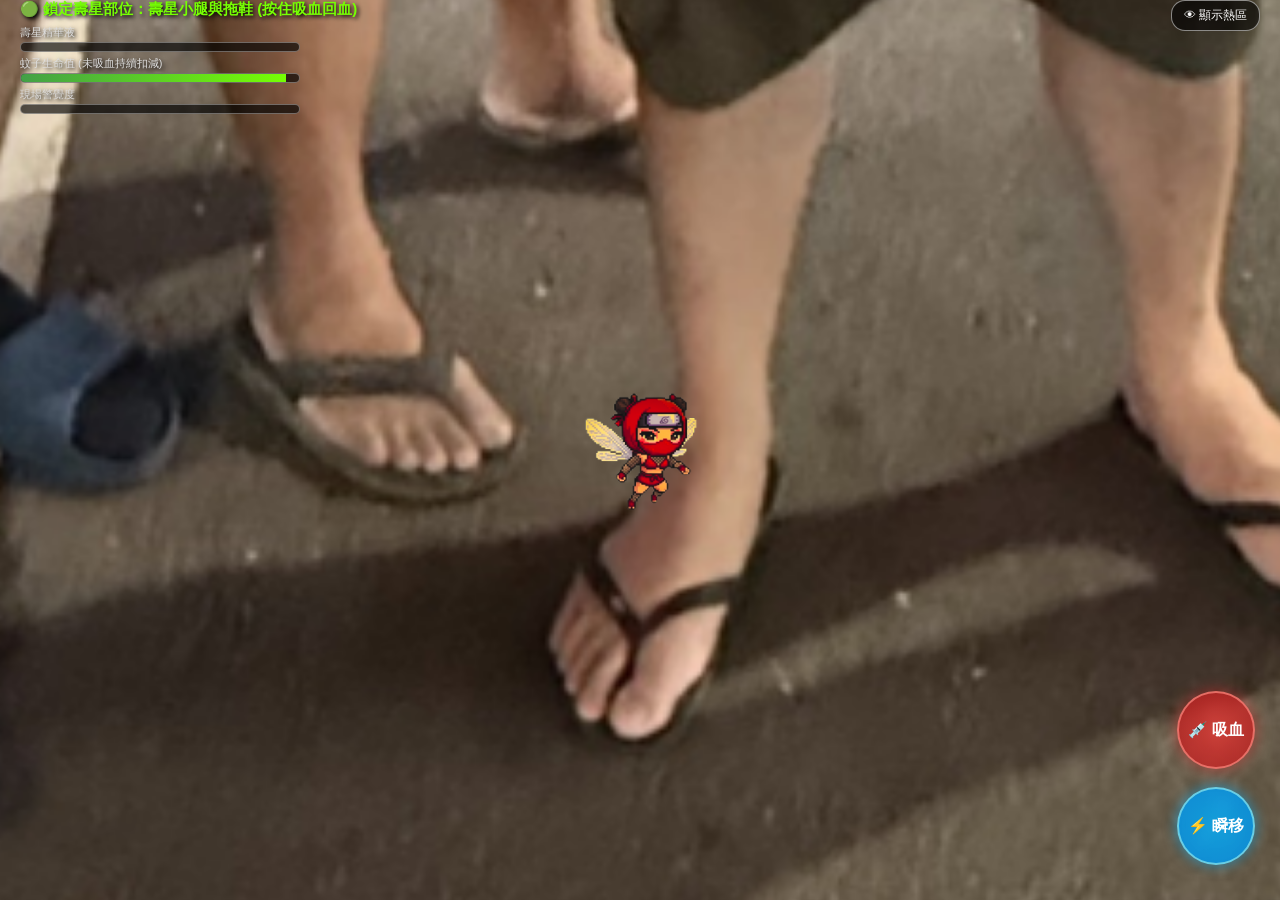
==== commit c83fb85a: "Update index.html" ====
--- a/index.html
+++ b/index.html
@@ -31,125 +31,7 @@
             height: 100%;
         }
 
-        /* ------------------ 開始封面首頁 ------------------ */
-        #start-screen {
-            position: absolute;
-            top: 0;
-            left: 0;
-            width: 100vw;
-            height: 100vh;
-            background-color: #000;
-            z-index: 100;
-            display: flex;
-            flex-direction: column;
-            justify-content: flex-end;
-            align-items: center;
-            padding-bottom: env(safe-area-inset-bottom, 50px);
-            transition: opacity 0.4s ease, visibility 0.4s;
-            overflow: hidden;
-        }
-        #cover-img {
-            position: absolute;
-            top: 0;
-            left: 0;
-            width: 100%;
-            height: 100%;
-            object-fit: cover;
-            object-position: center;
-            z-index: 1;
-            pointer-events: none;
-        }
-        #start-screen.hidden {
-            opacity: 0;
-            visibility: hidden;
-            pointer-events: none;
-        }
-        .start-btn-group {
-            position: relative;
-            z-index: 2;
-            display: flex;
-            flex-direction: column;
-            gap: 14px;
-            width: 82%;
-            max-width: 320px;
-            margin-bottom: 30px;
-        }
-        .menu-btn {
-            width: 100%;
-            padding: 14px 0;
-            border-radius: 30px;
-            font-size: 19px;
-            font-weight: 900;
-            letter-spacing: 2px;
-            text-align: center;
-            color: #fff;
-            cursor: pointer;
-            backdrop-filter: blur(8px);
-            transition: transform 0.1s ease, box-shadow 0.15s ease;
-        }
-        #start-game-btn {
-            background: linear-gradient(135deg, #ff1744 0%, #d50000 100%);
-            border: 2px solid #ff8a80;
-            box-shadow: 0 0 20px rgba(255, 23, 68, 0.75);
-            animation: startGlow 1.4s infinite alternate;
-        }
-        @keyframes startGlow {
-            0% { transform: scale(1.0); box-shadow: 0 0 15px rgba(255, 23, 68, 0.6); }
-            100% { transform: scale(1.04); box-shadow: 0 0 28px rgba(255, 23, 68, 0.95); }
-        }
-        #help-btn {
-            background: rgba(20, 20, 30, 0.75);
-            border: 1.5px solid rgba(255, 255, 255, 0.5);
-            font-size: 16px;
-        }
-        .menu-btn:active {
-            transform: scale(0.94) !important;
-        }
-
-        /* 遊戲說明彈窗 */
-        #help-modal {
-            position: absolute;
-            top: 50%;
-            left: 50%;
-            transform: translate(-50%, -50%);
-            width: 86%;
-            max-width: 360px;
-            background: rgba(15, 15, 25, 0.95);
-            border: 2px solid #00e5ff;
-            border-radius: 18px;
-            padding: 22px 20px;
-            color: #fff;
-            display: none;
-            z-index: 110;
-            box-shadow: 0 0 25px rgba(0, 229, 255, 0.4);
-            backdrop-filter: blur(10px);
-        }
-        #help-modal h3 {
-            color: #00e5ff;
-            margin-bottom: 12px;
-            font-size: 20px;
-            text-align: center;
-        }
-        #help-modal p {
-            font-size: 13.5px;
-            line-height: 1.6;
-            color: #ddd;
-            margin-bottom: 8px;
-        }
-        #close-help-btn {
-            margin-top: 15px;
-            width: 100%;
-            padding: 10px 0;
-            background: #00b0ff;
-            border: none;
-            border-radius: 20px;
-            color: #fff;
-            font-weight: bold;
-            font-size: 15px;
-            cursor: pointer;
-        }
-
-        /* ------------------ 頂部 HUD ------------------ */
+        /* 頂部 HUD (半透明懸浮) */
         #hud {
             position: absolute;
             top: env(safe-area-inset-top, 15px);
@@ -202,7 +84,7 @@
             transition: width 0.08s linear;
         }
 
-        /* 熱區檢視切換開關 */
+        /* 右上角：熱區檢視切換開關 */
         #debug-btn {
             position: absolute;
             top: env(safe-area-inset-top, 15px);
@@ -255,7 +137,7 @@
             transition: transform 0.2s ease-out, opacity 0.3s ease-out;
         }
 
-        /* 虛擬搖桿與按鈕 */
+        /* 左半邊動態搖桿感應區 */
         #touch-left-zone {
             position: absolute;
             top: 0;
@@ -292,6 +174,7 @@
             pointer-events: none;
         }
 
+        /* 右側動作按鈕 */
         #action-container {
             position: absolute;
             right: 25px;
@@ -367,19 +250,30 @@
             text-align: center;
             line-height: 1.5;
         }
-        #retry-btn {
-            padding: 12px 36px;
-            font-size: 18px;
+        .game-over-btn-group {
+            display: flex;
+            gap: 15px;
+        }
+        .over-btn {
+            padding: 12px 30px;
+            font-size: 16px;
             font-weight: bold;
             color: #fff;
+            border-radius: 28px;
+            cursor: pointer;
+            transition: transform 0.1s ease;
+            text-align: center;
+        }
+        #retry-btn {
             background: linear-gradient(135deg, #d50000, #ff5252);
             border: 2px solid #fff;
-            border-radius: 28px;
             box-shadow: 0 0 15px rgba(255, 82, 82, 0.6);
-            cursor: pointer;
-            transition: transform 0.1s ease;
-        }
-        #retry-btn:active {
+        }
+        #home-btn {
+            background: rgba(40, 40, 50, 0.85);
+            border: 2px solid rgba(255, 255, 255, 0.6);
+        }
+        .over-btn:active {
             transform: scale(0.92);
         }
     </style>
@@ -388,25 +282,6 @@
 
 <div id="game-container">
     <canvas id="gameCanvas"></canvas>
-
-    <!-- 封面開始畫面 (實體 img 標籤保證載入) -->
-    <div id="start-screen">
-        <img id="cover-img" src="cover.png" alt="封面">
-        <div class="start-btn-group">
-            <div id="start-game-btn" class="menu-btn">START GAME</div>
-            <div id="help-btn" class="menu-btn">HOW TO PLAY</div>
-        </div>
-    </div>
-
-    <!-- 遊戲說明彈窗 -->
-    <div id="help-modal">
-        <h3>🥷 忍者蚊子修練指南</h3>
-        <p>1. <b>飢餓生存</b>：未吸血時體力持續扣減，必須找皮膚吸血回血！</p>
-        <p>2. <b>目標鎖定</b>：吸【壽星（黑衣雙讚）】累積精華液；吸【胖子】會中毒扣血暴斃！</p>
-        <p>3. <b>瞬移閃避</b>：推動搖桿時按【⚡ 瞬移】，可閃避揮手掌風、電蚊拍與各類雜物攻擊！</p>
-        <p>4. <b>巨掌 QTE</b>：警覺度 100% 時巨掌將合圍，看準時機按瞬移逃出生天！</p>
-        <button id="close-help-btn">我知道了！出發！</button>
-    </div>
 
     <div id="touch-left-zone"></div>
     <div id="arena-joystick">
@@ -438,10 +313,14 @@
         <div id="blink-btn" class="hud-btn">⚡ 瞬移</div>
     </div>
 
+    <!-- 死亡結算畫面 -->
     <div id="game-over-screen">
         <div id="death-title">啪！忍道終結</div>
         <div id="death-reason">壽星神掌從天而降，你被拍成了肉餅...</div>
-        <div id="retry-btn">重新挑戰</div>
+        <div class="game-over-btn-group">
+            <div id="retry-btn" class="over-btn">再試一次</div>
+            <div id="home-btn" class="over-btn">回首頁</div>
+        </div>
     </div>
 </div>
 
@@ -494,8 +373,8 @@
     invincibleTimer: 0
 };
 
-// 遊戲狀態：一開始在選單封面上
-let isGameStarted = false;
+// 進入 index.html 即為直接開始遊戲
+let isGameStarted = true;
 
 let essence = 0;
 let health = 100;
@@ -523,27 +402,6 @@
 let slapHandsDist = 1.0;
 let deathAnimTimer = 0;
 let soulY = 0;
-
-// 開始畫面按鈕事件
-const startScreen = document.getElementById("start-screen");
-const startGameBtn = document.getElementById("start-game-btn");
-const helpBtn = document.getElementById("help-btn");
-const helpModal = document.getElementById("help-modal");
-const closeHelpBtn = document.getElementById("close-help-btn");
-
-startGameBtn.addEventListener("click", () => {
-    startScreen.classList.add("hidden");
-    isGameStarted = true;
-    resetGame();
-});
-
-helpBtn.addEventListener("click", () => {
-    helpModal.style.display = "block";
-});
-
-closeHelpBtn.addEventListener("click", () => {
-    helpModal.style.display = "none";
-});
 
 document.getElementById("debug-btn").addEventListener("click", () => {
     showDebugBoxes = !showDebugBoxes;
@@ -579,6 +437,9 @@
 }
 
 document.getElementById("retry-btn").addEventListener("click", resetGame);
+document.getElementById("home-btn").addEventListener("click", () => {
+    window.location.href = "home.html";
+});
 
 function getCharacterAreas() {
     return [
@@ -616,7 +477,7 @@
 let currentTouchId = null;
 
 function onJoyStart(clientX, clientY, touchId = null) {
-    if (mosquito.isDead || !isGameStarted) return;
+    if (mosquito.isDead) return;
     joyActive = true;
     currentTouchId = touchId;
     joyOrigin = { x: clientX, y: clientY };
@@ -628,7 +489,7 @@
 }
 
 function onJoyMove(clientX, clientY) {
-    if (!joyActive || mosquito.isDead || !isGameStarted) return;
+    if (!joyActive || mosquito.isDead) return;
     let dx = clientX - joyOrigin.x;
     let dy = clientY - joyOrigin.y;
     const dist = Math.hypot(dx, dy);
@@ -651,13 +512,13 @@
 
 leftZone.addEventListener("touchstart", (e) => {
     e.preventDefault();
-    if (joyActive || mosquito.isDead || !isGameStarted) return;
+    if (joyActive || mosquito.isDead) return;
     const t = e.changedTouches[0];
     onJoyStart(t.clientX, t.clientY, t.identifier);
 }, { passive: false });
 
 window.addEventListener("touchmove", (e) => {
-    if (!joyActive || mosquito.isDead || !isGameStarted) return;
+    if (!joyActive || mosquito.isDead) return;
     for (let t of e.touches) {
         if (t.identifier === currentTouchId) {
             onJoyMove(t.clientX, t.clientY);
@@ -684,7 +545,7 @@
 const blinkBtn = document.getElementById("blink-btn");
 
 function startSuck() {
-    if (mosquito.isDead || !isGameStarted) return;
+    if (mosquito.isDead) return;
     isSucking = true;
     suckBtn.classList.add("pressed");
 }
@@ -712,7 +573,7 @@
 
 function triggerBlink(e) {
     if (e && e.preventDefault) e.preventDefault();
-    if (blinkCooldown <= 0 && !mosquito.isDead && isGameStarted) {
+    if (blinkCooldown <= 0 && !mosquito.isDead) {
         blinkCooldown = 2.0;
         stopSuck();
 
@@ -850,12 +711,6 @@
 function gameLoop(now) {
     const dt = (now - lastTime) / 1000;
     lastTime = now;
-
-    if (!isGameStarted) {
-        render(null, now);
-        requestAnimationFrame(gameLoop);
-        return;
-    }
 
     if (hurtFlashTimer > 0) hurtFlashTimer -= dt;
     if (mosquito.invincibleTimer > 0) mosquito.invincibleTimer -= dt;
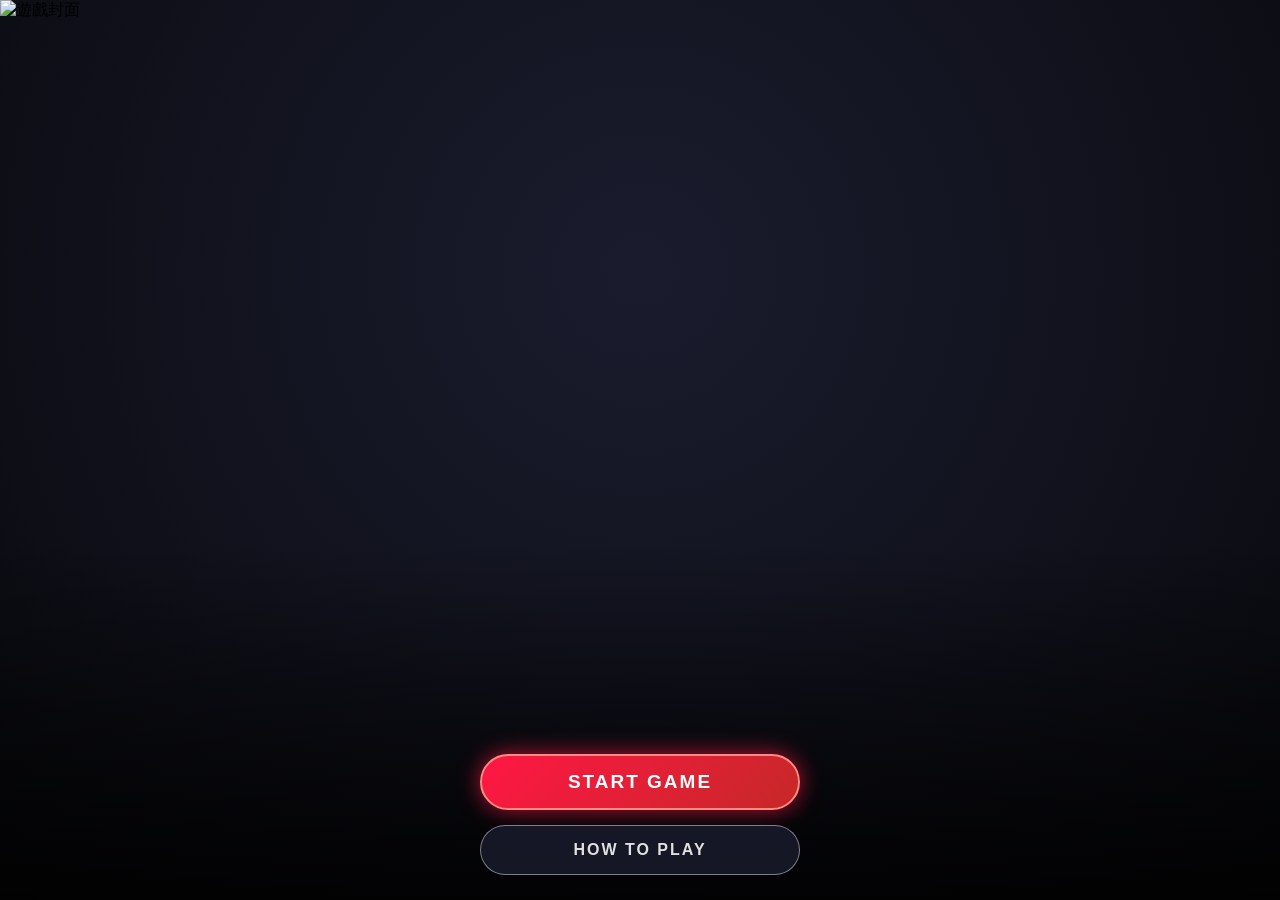
==== commit f2228c6d: "Add files via upload" ====
--- a/index.html
+++ b/index.html
@@ -1,1172 +1,262 @@
-<!DOCTYPE html>
-<html lang="zh-TW">
-<head>
-    <meta charset="UTF-8">
-    <meta name="viewport" content="width=device-width, initial-scale=1.0, maximum-scale=1.0, user-scalable=no, viewport-fit=cover">
-    <title>忍者蚊子 - 幫力維吸出來</title>
-    <style>
-        * {
-            box-sizing: border-box;
-            user-select: none;
-            -webkit-user-select: none;
-            margin: 0;
-            padding: 0;
-        }
-        body, html {
-            width: 100%;
-            height: 100%;
-            overflow: hidden;
-            background-color: #000;
-            font-family: -apple-system, BlinkMacSystemFont, "Segoe UI", Roboto, sans-serif;
-        }
-        #game-container {
-            position: relative;
-            width: 100vw;
-            height: 100vh;
-            overflow: hidden;
-        }
-        canvas {
-            display: block;
-            width: 100%;
-            height: 100%;
-        }
-
-        /* 頂部 HUD (半透明懸浮) */
-        #hud {
-            position: absolute;
-            top: env(safe-area-inset-top, 15px);
-            left: 20px;
-            width: 280px;
-            max-width: 65vw;
-            color: #fff;
-            text-shadow: 2px 2px 4px #000;
-            pointer-events: none;
-            z-index: 30;
-        }
-        #status-text {
-            font-size: 15px;
-            font-weight: bold;
-            color: #ffeb3b;
-            margin-bottom: 6px;
-            white-space: nowrap;
-        }
-        .bar-container {
-            margin-bottom: 4px;
-        }
-        .bar-label {
-            font-size: 11px;
-            margin-bottom: 2px;
-            color: #ddd;
-        }
-        .progress-bg {
-            width: 100%;
-            height: 10px;
-            background: rgba(0, 0, 0, 0.65);
-            border: 1px solid rgba(255, 255, 255, 0.35);
-            border-radius: 5px;
-            overflow: hidden;
-        }
-        #essence-bar {
-            width: 0%;
-            height: 100%;
-            background: linear-gradient(90deg, #ff1744, #ff5252);
-        }
-        #health-bar {
-            width: 100%;
-            height: 100%;
-            background: linear-gradient(90deg, #43a047, #76ff03);
-            transition: width 0.08s ease-out;
-        }
-        #alert-bar {
-            width: 0%;
-            height: 100%;
-            background: linear-gradient(90deg, #ff9100, #d50000);
-            transition: width 0.08s linear;
-        }
-
-        /* 右上角：熱區檢視切換開關 */
-        #debug-btn {
-            position: absolute;
-            top: env(safe-area-inset-top, 15px);
-            right: 20px;
-            padding: 6px 12px;
-            background: rgba(0, 0, 0, 0.6);
-            border: 1px solid rgba(255, 255, 255, 0.5);
-            border-radius: 14px;
-            color: #fff;
-            font-size: 12px;
-            z-index: 35;
-            cursor: pointer;
-        }
-
-        /* 警覺度 100% QTE 提示 */
-        #qte-overlay {
-            position: absolute;
-            top: 25%;
-            left: 50%;
-            transform: translate(-50%, -50%);
-            color: #ff1744;
-            font-size: 26px;
-            font-weight: 900;
-            text-shadow: 0 0 10px #000, 0 0 20px #ff1744;
-            display: none;
-            z-index: 45;
-            pointer-events: none;
-            animation: pulse 0.15s infinite alternate;
-            text-align: center;
-        }
-        @keyframes pulse {
-            0% { transform: translate(-50%, -50%) scale(1.0); }
-            100% { transform: translate(-50%, -50%) scale(1.15); }
-        }
-
-        /* 完美閃避提示 */
-        #dodge-popup {
-            position: absolute;
-            top: 40%;
-            left: 50%;
-            transform: translate(-50%, -50%) scale(0.8);
-            color: #00e5ff;
-            font-size: 32px;
-            font-weight: 900;
-            font-style: italic;
-            text-shadow: 0 0 10px #000, 0 0 20px #00e5ff;
-            display: none;
-            z-index: 48;
-            pointer-events: none;
-            transition: transform 0.2s ease-out, opacity 0.3s ease-out;
-        }
-
-        /* 左半邊動態搖桿感應區 */
-        #touch-left-zone {
-            position: absolute;
-            top: 0;
-            left: 0;
-            width: 55vw;
-            height: 100vh;
-            z-index: 10;
-            touch-action: none;
-        }
-        #arena-joystick {
-            position: absolute;
-            width: 140px;
-            height: 140px;
-            margin-left: -70px;
-            margin-top: -70px;
-            border-radius: 50%;
-            background: radial-gradient(circle, rgba(255, 255, 255, 0.08) 0%, rgba(0, 0, 0, 0.45) 80%);
-            border: 2px solid rgba(255, 255, 255, 0.3);
-            box-shadow: 0 0 15px rgba(0, 0, 0, 0.6), inset 0 0 10px rgba(255, 255, 255, 0.1);
-            pointer-events: none;
-            display: none;
-            z-index: 15;
-        }
-        #arena-knob {
-            position: absolute;
-            width: 56px;
-            height: 56px;
-            top: 42px;
-            left: 42px;
-            border-radius: 50%;
-            background: radial-gradient(circle, rgba(255, 255, 255, 0.9) 0%, rgba(200, 200, 200, 0.6) 100%);
-            border: 2px solid rgba(255, 255, 255, 0.8);
-            box-shadow: 0 0 12px rgba(255, 255, 255, 0.5);
-            pointer-events: none;
-        }
-
-        /* 右側動作按鈕 */
-        #action-container {
-            position: absolute;
-            right: 25px;
-            bottom: 35px;
-            display: flex;
-            flex-direction: column;
-            gap: 18px;
-            z-index: 25;
-            touch-action: none;
-        }
-        .hud-btn {
-            width: 78px;
-            height: 78px;
-            border-radius: 50%;
-            color: #fff;
-            font-size: 16px;
-            font-weight: bold;
-            display: flex;
-            justify-content: center;
-            align-items: center;
-            cursor: pointer;
-            backdrop-filter: blur(4px);
-            touch-action: none;
-            transition: transform 0.08s ease;
-        }
-        #suck-btn {
-            background: radial-gradient(circle, rgba(229, 57, 53, 0.8) 0%, rgba(183, 28, 28, 0.8) 100%);
-            border: 2.5px solid rgba(255, 138, 128, 0.7);
-            box-shadow: 0 0 16px rgba(211, 47, 47, 0.6);
-        }
-        #suck-btn:active, #suck-btn.pressed {
-            transform: scale(0.9);
-            background: radial-gradient(circle, rgba(255, 23, 68, 0.95) 0%, rgba(213, 0, 0, 0.95) 100%);
-        }
-        #blink-btn {
-            background: radial-gradient(circle, rgba(0, 176, 255, 0.8) 0%, rgba(0, 145, 234, 0.85) 100%);
-            border: 2.5px solid rgba(128, 222, 234, 0.8);
-            box-shadow: 0 0 14px rgba(0, 176, 255, 0.6);
-        }
-        #blink-btn:active {
-            transform: scale(0.9);
-        }
-
-        /* 死亡/失敗結算大幕 */
-        #game-over-screen {
-            position: absolute;
-            top: 0;
-            left: 0;
-            width: 100vw;
-            height: 100vh;
-            background: rgba(0, 0, 0, 0.88);
-            display: none;
-            flex-direction: column;
-            justify-content: center;
-            align-items: center;
-            z-index: 50;
-            color: #fff;
-            backdrop-filter: blur(5px);
-        }
-        #death-title {
-            font-size: 38px;
-            font-weight: 900;
-            color: #ff1744;
-            letter-spacing: 2px;
-            margin-bottom: 12px;
-            text-shadow: 0 0 15px rgba(255, 23, 68, 0.8);
-        }
-        #death-reason {
-            font-size: 16px;
-            color: #eee;
-            margin-bottom: 25px;
-            max-width: 80%;
-            text-align: center;
-            line-height: 1.5;
-        }
-        .game-over-btn-group {
-            display: flex;
-            gap: 15px;
-        }
-        .over-btn {
-            padding: 12px 30px;
-            font-size: 16px;
-            font-weight: bold;
-            color: #fff;
-            border-radius: 28px;
-            cursor: pointer;
-            transition: transform 0.1s ease;
-            text-align: center;
-        }
-        #retry-btn {
-            background: linear-gradient(135deg, #d50000, #ff5252);
-            border: 2px solid #fff;
-            box-shadow: 0 0 15px rgba(255, 82, 82, 0.6);
-        }
-        #home-btn {
-            background: rgba(40, 40, 50, 0.85);
-            border: 2px solid rgba(255, 255, 255, 0.6);
-        }
-        .over-btn:active {
-            transform: scale(0.92);
-        }
-    </style>
-</head>
-<body>
-
-<div id="game-container">
-    <canvas id="gameCanvas"></canvas>
-
-    <div id="touch-left-zone"></div>
-    <div id="arena-joystick">
-        <div id="arena-knob"></div>
-    </div>
-
-    <div id="debug-btn">👁 顯示熱區</div>
-    <div id="qte-overlay">⚠️ 巨掌合圍！按【瞬移⚡】閃避！</div>
-    <div id="dodge-popup">⚡ DODGE! 完美閃避！</div>
-
-    <div id="hud">
-        <div id="status-text">目標：探索合照尋找壽星</div>
-        <div class="bar-container">
-            <div class="bar-label">壽星精華液</div>
-            <div class="progress-bg"><div id="essence-bar"></div></div>
-        </div>
-        <div class="bar-container">
-            <div class="bar-label">蚊子生命值 (未吸血持續扣減)</div>
-            <div class="progress-bg"><div id="health-bar"></div></div>
-        </div>
-        <div class="bar-container">
-            <div class="bar-label">現場警覺度</div>
-            <div class="progress-bg"><div id="alert-bar"></div></div>
-        </div>
-    </div>
-
-    <div id="action-container">
-        <div id="suck-btn" class="hud-btn">💉 吸血</div>
-        <div id="blink-btn" class="hud-btn">⚡ 瞬移</div>
-    </div>
-
-    <!-- 死亡結算畫面 -->
-    <div id="game-over-screen">
-        <div id="death-title">啪！忍道終結</div>
-        <div id="death-reason">壽星神掌從天而降，你被拍成了肉餅...</div>
-        <div class="game-over-btn-group">
-            <div id="retry-btn" class="over-btn">再試一次</div>
-            <div id="home-btn" class="over-btn">回首頁</div>
-        </div>
-    </div>
-</div>
-
-<script>
-const canvas = document.getElementById("gameCanvas");
-const ctx = canvas.getContext("2d");
-
-function resize() {
-    canvas.width = window.innerWidth;
-    canvas.height = window.innerHeight;
-}
-window.addEventListener("resize", resize);
-resize();
-
-// 載入圖片素材
-const assets = {
-    bg: new Image(),
-    fly1: new Image(),
-    fly2: new Image(),
-    suck: new Image(),
-    dizzy: new Image()
-};
-assets.bg.src = "bg_level1.png";
-assets.fly1.src = "mosquito_fly_1.png";
-assets.fly2.src = "mosquito_fly_2.png";
-assets.suck.src = "mosquito_suck.png";
-assets.dizzy.src = "mosquito_dizzy.png";
-
-let worldWidth = 740;
-let worldHeight = 842;
-
-assets.bg.onload = function() {
-    worldWidth = assets.bg.naturalWidth || 740;
-    worldHeight = assets.bg.naturalHeight || 842;
-    resetGame();
-};
-
-const camera = { x: 0, y: 0, zoom: 3.8 };
-
-const mosquito = {
-    x: 389,
-    y: 700,
-    size: 32,
-    speed: 260,
-    facingRight: true,
-    frame: 0,
-    frameTimer: 0,
-    isDead: false,
-    deathType: "",
-    invincibleTimer: 0
-};
-
-// 進入 index.html 即為直接開始遊戲
-let isGameStarted = true;
-
-let essence = 0;
-let health = 100;
-let alertVal = 0;
-
-let isSucking = false;
-let blinkCooldown = 0;
-let joyVector = { x: 0, y: 0 };
-
-let bloodParticles = [];
-let blinkShadows = [];
-let showDebugBoxes = false;
-
-let hazards = [];
-let hazardSpawnTimer = 0;
-
-let windWaveTimer = 0;
-let windWaveActive = false;
-let windWaveX = -200;
-let windWaveWarning = false;
-let screenShakeTimer = 0;
-let hurtFlashTimer = 0;
-let qteActive = false;
-let qteTimer = 0;
-let slapHandsDist = 1.0;
-let deathAnimTimer = 0;
-let soulY = 0;
-
-document.getElementById("debug-btn").addEventListener("click", () => {
-    showDebugBoxes = !showDebugBoxes;
-    document.getElementById("debug-btn").innerText = showDebugBoxes ? "關閉熱區" : "👁 顯示熱區";
-});
-
-function resetGame() {
-    mosquito.x = 389;
-    mosquito.y = 700;
-    mosquito.isDead = false;
-    mosquito.deathType = "";
-    mosquito.invincibleTimer = 0;
-    essence = 0;
-    health = 100;
-    alertVal = 0;
-    isSucking = false;
-    blinkCooldown = 0;
-    qteActive = false;
-    qteTimer = 0;
-    slapHandsDist = 1.0;
-    deathAnimTimer = 0;
-    soulY = 0;
-    hurtFlashTimer = 0;
-    windWaveActive = false;
-    windWaveWarning = false;
-    hazards = [];
-    hazardSpawnTimer = 0;
-    bloodParticles = [];
-    blinkShadows = [];
-    document.getElementById("qte-overlay").style.display = "none";
-    document.getElementById("dodge-popup").style.display = "none";
-    document.getElementById("game-over-screen").style.display = "none";
-}
-
-document.getElementById("retry-btn").addEventListener("click", resetGame);
-document.getElementById("home-btn").addEventListener("click", () => {
-    window.location.href = "home.html";
-});
-
-function getCharacterAreas() {
-    return [
-        { category: "BIRTHDAY_BOY", name: "壽星臉部", x: 385, y: 30, w: 130, h: 160 },
-        { category: "BIRTHDAY_BOY", name: "壽星雙手手臂", x: 360, y: 190, w: 180, h: 90 },
-        { category: "BIRTHDAY_BOY", name: "壽星小腿與拖鞋", x: 355, y: 550, w: 135, h: 225 },
-        { category: "FAT_MAN", name: "胖子臉部", x: 250, y: 35, w: 105, h: 140 },
-        { category: "FAT_MAN", name: "胖子手臂與比讚", x: 245, y: 180, w: 95, h: 95 },
-        { category: "FAT_MAN", name: "胖子小腿", x: 275, y: 530, w: 80, h: 160 },
-        { category: "OTHER_FRIEND", name: "白衣朋友臉部", x: 110, y: 25, w: 110, h: 145 },
-        { category: "OTHER_FRIEND", name: "白衣朋友手臂比讚", x: 25, y: 175, w: 115, h: 115 },
-        { category: "OTHER_FRIEND", name: "白衣朋友小腿", x: 155, y: 520, w: 105, h: 210 },
-        { category: "OTHER_FRIEND", name: "灰衣朋友臉部", x: 530, y: 35, w: 110, h: 150 },
-        { category: "OTHER_FRIEND", name: "灰衣朋友下垂手臂", x: 615, y: 260, w: 95, h: 220 },
-        { category: "OTHER_FRIEND", name: "灰衣朋友露腳踝", x: 620, y: 690, w: 90, h: 140 }
-    ];
-}
-
-function getCurrentTarget() {
-    const areas = getCharacterAreas();
-    for (let a of areas) {
-        if (mosquito.x >= a.x && mosquito.x <= a.x + a.w &&
-            mosquito.y >= a.y && mosquito.y <= a.y + a.h) {
-            return a;
-        }
-    }
-    return null;
-}
-
-const leftZone = document.getElementById("touch-left-zone");
-const arenaJoy = document.getElementById("arena-joystick");
-const arenaKnob = document.getElementById("arena-knob");
-let joyActive = false;
-let joyOrigin = { x: 0, y: 0 };
-let currentTouchId = null;
-
-function onJoyStart(clientX, clientY, touchId = null) {
-    if (mosquito.isDead) return;
-    joyActive = true;
-    currentTouchId = touchId;
-    joyOrigin = { x: clientX, y: clientY };
-    arenaJoy.style.left = clientX + "px";
-    arenaJoy.style.top = clientY + "px";
-    arenaJoy.style.display = "block";
-    arenaKnob.style.transform = "translate(0px, 0px)";
-    joyVector = { x: 0, y: 0 };
-}
-
-function onJoyMove(clientX, clientY) {
-    if (!joyActive || mosquito.isDead) return;
-    let dx = clientX - joyOrigin.x;
-    let dy = clientY - joyOrigin.y;
-    const dist = Math.hypot(dx, dy);
-    const maxRadius = 55;
-    if (dist > maxRadius) {
-        dx = (dx / dist) * maxRadius;
-        dy = (dy / dist) * maxRadius;
-    }
-    arenaKnob.style.transform = `translate(${dx}px, ${dy}px)`;
-    joyVector = { x: dx / maxRadius, y: dy / maxRadius };
-}
-
-function onJoyEnd() {
-    joyActive = false;
-    currentTouchId = null;
-    arenaJoy.style.display = "none";
-    arenaKnob.style.transform = "translate(0px, 0px)";
-    joyVector = { x: 0, y: 0 };
-}
-
-leftZone.addEventListener("touchstart", (e) => {
-    e.preventDefault();
-    if (joyActive || mosquito.isDead) return;
-    const t = e.changedTouches[0];
-    onJoyStart(t.clientX, t.clientY, t.identifier);
-}, { passive: false });
-
-window.addEventListener("touchmove", (e) => {
-    if (!joyActive || mosquito.isDead) return;
-    for (let t of e.touches) {
-        if (t.identifier === currentTouchId) {
-            onJoyMove(t.clientX, t.clientY);
-            break;
-        }
-    }
-});
-
-window.addEventListener("touchend", (e) => {
-    if (!joyActive) return;
-    for (let t of e.changedTouches) {
-        if (t.identifier === currentTouchId) {
-            onJoyEnd();
-            break;
-        }
-    }
-});
-
-leftZone.addEventListener("mousedown", (e) => onJoyStart(e.clientX, e.clientY));
-window.addEventListener("mousemove", (e) => { if (joyActive && currentTouchId === null) onJoyMove(e.clientX, e.clientY); });
-window.addEventListener("mouseup", (e) => { if (joyActive && currentTouchId === null) onJoyEnd(); });
-
-const suckBtn = document.getElementById("suck-btn");
-const blinkBtn = document.getElementById("blink-btn");
-
-function startSuck() {
-    if (mosquito.isDead) return;
-    isSucking = true;
-    suckBtn.classList.add("pressed");
-}
-function stopSuck() {
-    isSucking = false;
-    suckBtn.classList.remove("pressed");
-}
-
-suckBtn.addEventListener("mousedown", startSuck);
-window.addEventListener("mouseup", stopSuck);
-suckBtn.addEventListener("touchstart", (e) => { e.preventDefault(); startSuck(); }, { passive: false });
-window.addEventListener("touchend", stopSuck);
-
-function showDodgeEffect() {
-    const popup = document.getElementById("dodge-popup");
-    popup.style.display = "block";
-    popup.style.transform = "translate(-50%, -50%) scale(1.2)";
-    popup.style.opacity = "1";
-    setTimeout(() => {
-        popup.style.transform = "translate(-50%, -70%) scale(0.9)";
-        popup.style.opacity = "0";
-        setTimeout(() => { popup.style.display = "none"; }, 300);
-    }, 500);
-}
-
-function triggerBlink(e) {
-    if (e && e.preventDefault) e.preventDefault();
-    if (blinkCooldown <= 0 && !mosquito.isDead) {
-        blinkCooldown = 2.0;
-        stopSuck();
-
-        let dirX = joyVector.x;
-        let dirY = joyVector.y;
-        const mag = Math.hypot(dirX, dirY);
-
-        if (mag > 0.1) {
-            dirX /= mag;
-            dirY /= mag;
-        } else {
-            dirX = mosquito.facingRight ? 1 : -1;
-            dirY = 0;
-        }
-
-        const blinkDist = 180;
-
-        blinkShadows.push({ x: mosquito.x, y: mosquito.y, alpha: 0.8, facingRight: mosquito.facingRight });
-        blinkShadows.push({ x: mosquito.x + dirX * 60, y: mosquito.y + dirY * 60, alpha: 0.5, facingRight: mosquito.facingRight });
-
-        mosquito.x += dirX * blinkDist;
-        mosquito.y += dirY * blinkDist;
-        mosquito.invincibleTimer = 0.45;
-
-        mosquito.x = Math.max(25, Math.min(worldWidth - 25, mosquito.x));
-        mosquito.y = Math.max(25, Math.min(worldHeight - 25, mosquito.y));
-
-        for (let i = 0; i < 16; i++) {
-            bloodParticles.push({
-                x: mosquito.x + (Math.random() - 0.5) * 30,
-                y: mosquito.y + (Math.random() - 0.5) * 30,
-                vx: (Math.random() - 0.5) * 160,
-                vy: (Math.random() - 0.5) * 160,
-                radius: Math.random() * 3 + 2,
-                alpha: 1.0,
-                color: "#00e5ff"
-            });
-        }
-
-        if (windWaveActive && Math.abs(mosquito.x - windWaveX) < 160) {
-            showDodgeEffect();
-            alertVal = Math.max(0, alertVal - 15);
-        }
-
-        if (qteActive) {
-            qteActive = false;
-            alertVal = 40;
-            showDodgeEffect();
-            document.getElementById("qte-overlay").style.display = "none";
-        }
-    }
-}
-
-blinkBtn.addEventListener("click", triggerBlink);
-blinkBtn.addEventListener("touchstart", triggerBlink, { passive: false });
-
-function triggerDeath(reason) {
-    if (mosquito.isDead) return;
-    mosquito.isDead = true;
-    mosquito.deathType = reason;
-    stopSuck();
-    document.getElementById("qte-overlay").style.display = "none";
-
-    const reasonText = document.getElementById("death-reason");
-    if (reason === "STARVED") {
-        reasonText.innerText = "長時間未吸血，體力耗盡飢餓墜地身亡...";
-    } else if (reason === "SLAPPED") {
-        reasonText.innerText = "壽星四人合體神掌合攏！你被拍扁貼在皮膚上，精華液全濺光了...";
-        for (let i = 0; i < 45; i++) {
-            bloodParticles.push({
-                x: mosquito.x, y: mosquito.y,
-                vx: (Math.random() - 0.5) * 180, vy: (Math.random() - 0.5) * 180,
-                radius: Math.random() * 4 + 2, alpha: 1.0, isRed: true
-            });
-        }
-    } else if (reason === "ZAPPED") {
-        reasonText.innerText = "啪滋！被高壓電蚊拍正面擊中，當場碳化化為灰燼！";
-    } else if (reason === "SPRAY") {
-        reasonText.innerText = "吸入過量殺蟲劑毒氣，神經麻痺窒息死亡...";
-    } else if (reason === "COIL") {
-        reasonText.innerText = "被旋轉燃燒的蚊香燙傷烤焦，忍道終結...";
-    } else if (reason === "WIND_STRIKE") {
-        reasonText.innerText = "強烈掌風正面命中！脆弱的翅膀與身軀當場碎裂墜地...";
-    } else {
-        reasonText.innerText = "嘔！吸到太多胖子油膩毒血，蚊子當場暴斃身亡...";
-    }
-
-    setTimeout(() => {
-        document.getElementById("game-over-screen").style.display = "flex";
-    }, 1800);
-}
-
-function spawnHazard() {
-    const types = ["SPRAY", "SWAT", "COIL"];
-    const type = types[Math.floor(Math.random() * types.length)];
-
-    if (type === "SPRAY") {
-        const fromLeft = Math.random() < 0.5;
-        hazards.push({
-            type: "SPRAY",
-            x: fromLeft ? 0 : worldWidth,
-            y: mosquito.y + (Math.random() - 0.5) * 200,
-            vx: fromLeft ? 110 : -110,
-            radius: 48,
-            life: 6.0
-        });
-    } else if (type === "SWAT") {
-        hazards.push({
-            type: "SWAT",
-            x: mosquito.x + (Math.random() - 0.5) * 100,
-            y: mosquito.y + (Math.random() - 0.5) * 100,
-            warnTimer: 0.8,
-            strikeTimer: 0.35,
-            width: 80,
-            height: 80,
-            struck: false
-        });
-    } else if (type === "COIL") {
-        hazards.push({
-            type: "COIL",
-            x: Math.random() * worldWidth,
-            y: 0,
-            vx: (Math.random() - 0.5) * 140,
-            vy: 120,
-            radius: 26,
-            angle: 0,
-            life: 8.0
-        });
-    }
-}
-
-let lastTime = performance.now();
-let suckTick = 0;
-
-function gameLoop(now) {
-    const dt = (now - lastTime) / 1000;
-    lastTime = now;
-
-    if (hurtFlashTimer > 0) hurtFlashTimer -= dt;
-    if (mosquito.invincibleTimer > 0) mosquito.invincibleTimer -= dt;
-
-    if (mosquito.isDead) {
-        deathAnimTimer += dt;
-        soulY -= 35 * dt;
-        updateParticles(dt);
-        render(null, now);
-        requestAnimationFrame(gameLoop);
-        return;
-    }
-
-    if (blinkCooldown > 0) {
-        blinkCooldown -= dt;
-        if (blinkCooldown <= 0) {
-            blinkCooldown = 0;
-            blinkBtn.innerText = "⚡ 瞬移";
-            blinkBtn.style.opacity = "1";
-        } else {
-            blinkBtn.innerText = blinkCooldown.toFixed(1);
-            blinkBtn.style.opacity = "0.6";
-        }
-    }
-
-    if (joyVector.x !== 0 || joyVector.y !== 0) {
-        mosquito.x += joyVector.x * mosquito.speed * dt;
-        mosquito.y += joyVector.y * mosquito.speed * dt;
-        if (joyVector.x > 0.05) mosquito.facingRight = true;
-        else if (joyVector.x < -0.05) mosquito.facingRight = false;
-        stopSuck();
-    }
-
-    mosquito.x = Math.max(20, Math.min(worldWidth - 20, mosquito.x));
-    mosquito.y = Math.max(20, Math.min(worldHeight - 20, mosquito.y));
-
-    const targetCamX = mosquito.x - (canvas.width / 2) / camera.zoom;
-    const targetCamY = mosquito.y - (canvas.height / 2) / camera.zoom;
-    camera.x += (targetCamX - camera.x) * 0.14;
-    camera.y += (targetCamY - camera.y) * 0.14;
-
-    mosquito.frameTimer += dt;
-    if (mosquito.frameTimer > 0.09) {
-        mosquito.frame = mosquito.frame === 0 ? 1 : 0;
-        mosquito.frameTimer = 0;
-    }
-
-    hazardSpawnTimer += dt;
-    if (hazardSpawnTimer > 2.5) {
-        spawnHazard();
-        hazardSpawnTimer = 0;
-    }
-
-    for (let i = hazards.length - 1; i >= 0; i--) {
-        let h = hazards[i];
-        if (h.type === "SPRAY") {
-            h.x += h.vx * dt;
-            h.life -= dt;
-            if (mosquito.invincibleTimer <= 0) {
-                const dist = Math.hypot(mosquito.x - h.x, mosquito.y - h.y);
-                if (dist < h.radius) {
-                    health = Math.max(0, health - 28 * dt);
-                    hurtFlashTimer = 0.1;
-                    if (health <= 0) triggerDeath("SPRAY");
-                }
-            }
-            if (h.life <= 0) hazards.splice(i, 1);
-        } else if (h.type === "SWAT") {
-            if (h.warnTimer > 0) {
-                h.warnTimer -= dt;
-            } else if (h.strikeTimer > 0) {
-                h.strikeTimer -= dt;
-                if (!h.struck && mosquito.invincibleTimer <= 0) {
-                    if (Math.abs(mosquito.x - h.x) < h.width / 2 && Math.abs(mosquito.y - h.y) < h.height / 2) {
-                        h.struck = true;
-                        health = Math.max(0, health - 50);
-                        hurtFlashTimer = 0.3;
-                        if (health <= 0) triggerDeath("ZAPPED");
-                    }
-                }
-            } else {
-                hazards.splice(i, 1);
-            }
-        } else if (h.type === "COIL") {
-            h.x += h.vx * dt;
-            h.y += h.vy * dt;
-            h.angle += 3 * dt;
-            h.life -= dt;
-            if (h.x < 30 || h.x > worldWidth - 30) h.vx *= -1;
-            if (h.y < 30 || h.y > worldHeight - 30) h.vy *= -1;
-
-            if (mosquito.invincibleTimer <= 0) {
-                const dist = Math.hypot(mosquito.x - h.x, mosquito.y - h.y);
-                if (dist < h.radius) {
-                    health = Math.max(0, health - 35 * dt);
-                    hurtFlashTimer = 0.1;
-                    if (health <= 0) triggerDeath("COIL");
-                }
-            }
-            if (h.life <= 0) hazards.splice(i, 1);
-        }
-    }
-
-    if (!isSucking) {
-        health = Math.max(0, health - 3.2 * dt);
-        if (health <= 0) triggerDeath("STARVED");
-    }
-
-    if (!isSucking && !qteActive) {
-        alertVal = Math.max(0, alertVal - 10 * dt);
-    }
-
-    if (alertVal >= 40) {
-        windWaveTimer += dt;
-        if (windWaveTimer > 2.45 && !windWaveActive) {
-            windWaveWarning = true;
-        }
-        if (windWaveTimer > 2.8) {
-            windWaveActive = true;
-            windWaveWarning = false;
-            windWaveX = mosquito.x - 320;
-            windWaveTimer = 0;
-        }
-    } else {
-        windWaveTimer = 0;
-        windWaveActive = false;
-        windWaveWarning = false;
-    }
-
-    if (windWaveActive) {
-        windWaveX += 720 * dt;
-        if (Math.abs(mosquito.x - windWaveX) < 45) {
-            if (mosquito.invincibleTimer > 0) {
-                showDodgeEffect();
-                windWaveActive = false;
-            } else {
-                stopSuck();
-                mosquito.x += (mosquito.x - windWaveX > 0 ? 90 : -90);
-                windWaveActive = false;
-                health = Math.max(0, health - 20);
-                hurtFlashTimer = 0.25;
-                if (health <= 0) triggerDeath("WIND_STRIKE");
-            }
-        }
-        if (windWaveX > mosquito.x + 350) windWaveActive = false;
-    }
-
-    let muscleTight = alertVal >= 70;
-    if (muscleTight) screenShakeTimer += dt * 15;
-
-    if (alertVal >= 100 && !qteActive) {
-        qteActive = true;
-        qteTimer = 0.85;
-        slapHandsDist = 1.0;
-        document.getElementById("qte-overlay").style.display = "block";
-    }
-
-    if (qteActive) {
-        qteTimer -= dt;
-        slapHandsDist = Math.max(0, qteTimer / 0.85);
-        if (qteTimer <= 0) triggerDeath("SLAPPED");
-    }
-
-    const currentTarget = getCurrentTarget();
-    const statusText = document.getElementById("status-text");
-
-    if (isSucking) {
-        suckTick += dt * 18;
-
-        if (!currentTarget) {
-            statusText.innerText = "❌ 咬到衣服或背景！無法吸血";
-            statusText.style.color = "#bbb";
-        } else if (currentTarget.category === "BIRTHDAY_BOY") {
-            let rateMod = muscleTight ? 0.5 : 1.0;
-            let gain = (currentTarget.name.includes("臉") ? 12 : (currentTarget.name.includes("手") ? 8 : 5)) * rateMod;
-            let alertSpd = currentTarget.name.includes("臉") ? 45 : (currentTarget.name.includes("手") ? 32 : 20);
-            
-            essence = Math.min(100, essence + gain * dt);
-            alertVal = Math.min(100, alertVal + alertSpd * dt);
-            health = Math.min(100, health + 14 * dt);
-            
-            statusText.innerText = `🩸 汲取【${currentTarget.name}】精華液中！`;
-            statusText.style.color = "#ff1744";
-
-            if (Math.random() < 0.6) _spawnBlood(mosquito.facingRight ? 11 : -11, 16, true);
-        } else if (currentTarget.category === "FAT_MAN") {
-            health = Math.max(0, health - 40 * dt);
-            alertVal = 100;
-            statusText.innerText = "🌀 嘔！吸到胖子油膩毒血！警覺爆表！";
-            statusText.style.color = "#00e676";
-            if (health <= 0) triggerDeath("POISONED");
-        } else if (currentTarget.category === "OTHER_FRIEND") {
-            alertVal = Math.min(100, alertVal + 26 * dt);
-            health = Math.min(100, health + 10 * dt);
-            statusText.innerText = `🩸 正在叮咬【${currentTarget.name}】(回血有效，精華無效)`;
-            statusText.style.color = "#ff9100";
-            if (Math.random() < 0.6) _spawnBlood(mosquito.facingRight ? 11 : -11, 16, true);
-        }
-    } else {
-        if (!qteActive && hurtFlashTimer <= 0) {
-            if (windWaveWarning) {
-                statusText.innerText = "⚠️ 掌風襲來警告！準備按【瞬移⚡】閃避！";
-                statusText.style.color = "#00e5ff";
-            } else if (currentTarget) {
-                if (currentTarget.category === "BIRTHDAY_BOY") {
-                    statusText.innerText = `🟢 鎖定壽星部位：${currentTarget.name} (按住吸血回血)`;
-                    statusText.style.color = "#76ff03";
-                } else if (currentTarget.category === "FAT_MAN") {
-                    statusText.innerText = `⚠️ 這是路人胖子！(${currentTarget.name} 別吸)`;
-                    statusText.style.color = "#ff5252";
-                } else {
-                    statusText.innerText = `⚪ 發現目標：${currentTarget.name} (可吸血回血)`;
-                    statusText.style.color = "#fff";
-                }
-            } else {
-                statusText.innerText = "注意飢餓扣血！快找皮膚吸血！";
-                statusText.style.color = "#ffeb3b";
-            }
-        }
-    }
-
-    updateParticles(dt);
-
-    document.getElementById("essence-bar").style.width = essence + "%";
-    document.getElementById("health-bar").style.width = health + "%";
-    document.getElementById("alert-bar").style.width = alertVal + "%";
-
-    render(currentTarget, now);
-    requestAnimationFrame(gameLoop);
-}
-
-function updateParticles(dt) {
-    for (let i = bloodParticles.length - 1; i >= 0; i--) {
-        let p = bloodParticles[i];
-        p.x += p.vx * dt;
-        p.y += p.vy * dt;
-        p.alpha -= 2.2 * dt;
-        if (!p.color) p.vy += 100 * dt;
-        if (p.alpha <= 0) bloodParticles.splice(i, 1);
-    }
-    for (let i = blinkShadows.length - 1; i >= 0; i--) {
-        blinkShadows[i].alpha -= 3.0 * dt;
-        if (blinkShadows[i].alpha <= 0) blinkShadows.splice(i, 1);
-    }
-}
-
-function _spawnBlood(offsetX, offsetY, isRed) {
-    bloodParticles.push({
-        x: mosquito.x + offsetX,
-        y: mosquito.y + offsetY,
-        vx: (Math.random() - 0.5) * 45,
-        vy: -Math.random() * 60 - 20,
-        radius: Math.random() * 1.8 + 1.0,
-        alpha: 1.0,
-        isRed: isRed
-    });
-}
-
-function render(currentTarget, timestamp) {
-    ctx.clearRect(0, 0, canvas.width, canvas.height);
-
-    ctx.save();
-    
-    let shakeX = 0, shakeY = 0;
-    if (alertVal >= 70 && !mosquito.isDead) {
-        shakeX = Math.sin(screenShakeTimer) * 1.8;
-        shakeY = Math.cos(screenShakeTimer) * 1.8;
-    }
-
-    ctx.scale(camera.zoom, camera.zoom);
-    ctx.translate(-camera.x + shakeX, -camera.y + shakeY);
-
-    if (assets.bg.complete) {
-        ctx.drawImage(assets.bg, 0, 0, worldWidth, worldHeight);
-    }
-
-    if (showDebugBoxes) {
-        const areas = getCharacterAreas();
-        for (let a of areas) {
-            ctx.save();
-            if (a.category === "BIRTHDAY_BOY") {
-                ctx.fillStyle = "rgba(76, 175, 80, 0.28)";
-                ctx.strokeStyle = "rgba(76, 175, 80, 0.9)";
-            } else if (a.category === "FAT_MAN") {
-                ctx.fillStyle = "rgba(244, 67, 54, 0.28)";
-                ctx.strokeStyle = "rgba(244, 67, 54, 0.9)";
-            } else {
-                ctx.fillStyle = "rgba(33, 150, 243, 0.28)";
-                ctx.strokeStyle = "rgba(33, 150, 243, 0.9)";
-            }
-            ctx.lineWidth = 2;
-            ctx.fillRect(a.x, a.y, a.w, a.h);
-            ctx.strokeRect(a.x, a.y, a.w, a.h);
-            ctx.font = "14px sans-serif";
-            ctx.fillStyle = "#fff";
-            ctx.fillText(a.name, a.x + 4, a.y + 18);
-            ctx.restore();
-        }
-    }
-
-    for (let h of hazards) {
-        ctx.save();
-        if (h.type === "SPRAY") {
-            let grad = ctx.createRadialGradient(h.x, h.y, 5, h.x, h.y, h.radius);
-            grad.addColorStop(0, "rgba(255, 255, 255, 0.85)");
-            grad.addColorStop(0.7, "rgba(230, 245, 255, 0.45)");
-            grad.addColorStop(1, "rgba(255, 255, 255, 0)");
-            ctx.fillStyle = grad;
-            ctx.beginPath();
-            ctx.arc(h.x, h.y, h.radius, 0, Math.PI * 2);
-            ctx.fill();
-        } else if (h.type === "SWAT") {
-            if (h.warnTimer > 0) {
-                ctx.strokeStyle = "rgba(255, 23, 68, 0.85)";
-                ctx.lineWidth = 2;
-                ctx.setLineDash([4, 4]);
-                ctx.strokeRect(h.x - h.width / 2, h.y - h.height / 2, h.width, h.height);
-                ctx.font = "12px sans-serif";
-                ctx.fillStyle = "#ff1744";
-                ctx.fillText("⚡ 電蚊拍瞄準中！", h.x - 45, h.y - h.height / 2 - 6);
-            } else {
-                ctx.fillStyle = "rgba(0, 229, 255, 0.45)";
-                ctx.strokeStyle = "#00e5ff";
-                ctx.lineWidth = 3;
-                ctx.fillRect(h.x - h.width / 2, h.y - h.height / 2, h.width, h.height);
-                ctx.strokeRect(h.x - h.width / 2, h.y - h.height / 2, h.width, h.height);
-            }
-        } else if (h.type === "COIL") {
-            ctx.translate(h.x, h.y);
-            ctx.rotate(h.angle);
-            ctx.strokeStyle = "#4e342e";
-            ctx.lineWidth = 4;
-            ctx.beginPath();
-            ctx.arc(0, 0, h.radius, 0, Math.PI * 1.8);
-            ctx.stroke();
-            ctx.fillStyle = "#ff3d00";
-            ctx.beginPath();
-            ctx.arc(h.radius, 0, 3.5, 0, Math.PI * 2);
-            ctx.fill();
-        }
-        ctx.restore();
-    }
-
-    if (windWaveWarning) {
-        ctx.save();
-        ctx.strokeStyle = "rgba(0, 229, 255, 0.75)";
-        ctx.lineWidth = 2;
-        ctx.setLineDash([6, 6]);
-        ctx.beginPath();
-        ctx.moveTo(mosquito.x - 120, 0);
-        ctx.lineTo(mosquito.x - 120, worldHeight);
-        ctx.stroke();
-        ctx.restore();
-    }
-
-    if (windWaveActive) {
-        ctx.save();
-        ctx.fillStyle = "rgba(255, 255, 255, 0.25)";
-        ctx.fillRect(windWaveX - 25, 0, 50, worldHeight);
-        ctx.fillStyle = "rgba(255, 255, 255, 0.65)";
-        ctx.fillRect(windWaveX - 6, 0, 12, worldHeight);
-        ctx.restore();
-    }
-
-    for (let s of blinkShadows) {
-        ctx.save();
-        ctx.translate(s.x, s.y);
-        if (s.facingRight) ctx.scale(1, 1);
-        else ctx.scale(-1, 1);
-        ctx.globalAlpha = s.alpha * 0.6;
-        if (assets.fly1.complete) {
-            ctx.drawImage(assets.fly1, -mosquito.size / 2, -mosquito.size / 2, mosquito.size, mosquito.size);
-        }
-        ctx.restore();
-    }
-
-    for (let p of bloodParticles) {
-        ctx.beginPath();
-        ctx.arc(p.x, p.y, p.radius, 0, Math.PI * 2);
-        ctx.fillStyle = p.color ? p.color : `rgba(220, 20, 60, ${p.alpha})`;
-        ctx.fill();
-    }
-
-    ctx.save();
-    ctx.translate(mosquito.x, mosquito.y);
-    
-    const curTime = timestamp || performance.now();
-    if (mosquito.invincibleTimer > 0 && Math.floor(curTime / 40) % 2 === 0) {
-        ctx.globalAlpha = 0.4;
-    }
-
-    if (mosquito.isDead) {
-        if (mosquito.deathType === "SLAPPED") {
-            ctx.scale(1.8, 0.3);
-            if (assets.dizzy.complete) ctx.drawImage(assets.dizzy, -mosquito.size / 2, -mosquito.size / 2, mosquito.size, mosquito.size);
-            ctx.save();
-            ctx.scale(1 / 1.8, 1 / 0.3);
-            ctx.fillStyle = "rgba(255, 255, 255, 0.65)";
-            ctx.beginPath();
-            ctx.arc(0, soulY - 20, 10, 0, Math.PI * 2);
-            ctx.fill();
-            ctx.strokeStyle = "gold";
-            ctx.lineWidth = 1.5;
-            ctx.strokeRect(-6, soulY - 35, 12, 3);
-            ctx.restore();
-        } else {
-            ctx.rotate(Math.PI);
-            if (assets.dizzy.complete) ctx.drawImage(assets.dizzy, -mosquito.size / 2, -mosquito.size / 2, mosquito.size, mosquito.size);
-        }
-    } else {
-        if (mosquito.facingRight) ctx.scale(1, 1);
-        else ctx.scale(-1, 1);
-
-        let currentImg = assets.fly1;
-        if (isSucking && currentTarget) {
-            if (currentTarget.category === "FAT_MAN") {
-                currentImg = assets.dizzy.complete ? assets.dizzy : assets.fly1;
-                ctx.translate((Math.random() - 0.5) * 3, (Math.random() - 0.5) * 3);
-            } else {
-                currentImg = assets.suck.complete ? assets.suck : assets.fly1;
-                ctx.translate(0, Math.sin(suckTick * 2.0) * 0.8);
-            }
-        } else {
-            currentImg = mosquito.frame === 0 ? assets.fly1 : assets.fly2;
-        }
-
-        if (currentImg.complete) {
-            ctx.drawImage(currentImg, -mosquito.size / 2, -mosquito.size / 2, mosquito.size, mosquito.size);
-        }
-    }
-    ctx.restore();
-
-    if (qteActive && !mosquito.isDead) {
-        ctx.save();
-        const offset = slapHandsDist * 160;
-        ctx.fillStyle = "rgba(20, 20, 20, 0.75)";
-        ctx.beginPath();
-        ctx.ellipse(mosquito.x - offset - 40, mosquito.y, 45, 60, 0, 0, Math.PI * 2);
-        ctx.fill();
-        ctx.beginPath();
-        ctx.ellipse(mosquito.x + offset + 40, mosquito.y, 45, 60, 0, 0, Math.PI * 2);
-        ctx.fill();
-        ctx.restore();
-    }
-
-    ctx.restore();
-
-    if (hurtFlashTimer > 0) {
-        ctx.save();
-        ctx.fillStyle = `rgba(255, 0, 0, ${hurtFlashTimer * 1.5})`;
-        ctx.fillRect(0, 0, canvas.width, canvas.height);
-        ctx.restore();
-    }
-}
-
-requestAnimationFrame(gameLoop);
-</script>
-</body>
-</html>
+<!DOCTYPE html>
+<html lang="zh-TW">
+<head>
+    <meta charset="UTF-8">
+    <meta name="viewport" content="width=device-width, initial-scale=1.0, maximum-scale=1.0, user-scalable=no, viewport-fit=cover">
+    <title>忍者蚊子 - 幫力維吸出來</title>
+    <style>
+        * {
+            box-sizing: border-box;
+            user-select: none;
+            -webkit-user-select: none;
+            margin: 0;
+            padding: 0;
+        }
+        body, html {
+            width: 100%;
+            height: 100%;
+            overflow: hidden;
+            background-color: #0b0c10;
+            font-family: -apple-system, BlinkMacSystemFont, "Segoe UI", Roboto, sans-serif;
+        }
+
+        #splash-container {
+            position: relative;
+            width: 100vw;
+            height: 100vh;
+            display: flex;
+            flex-direction: column;
+            justify-content: flex-end;
+            align-items: center;
+            padding-bottom: env(safe-area-inset-bottom, 45px);
+            overflow: hidden;
+            background: radial-gradient(circle at 50% 30%, #1a1c2e 0%, #08090d 100%);
+        }
+
+        /* 封面主視覺圖片 */
+        #cover-img {
+            position: absolute;
+            top: 0;
+            left: 0;
+            width: 100%;
+            height: 100%;
+            object-fit: cover;
+            object-position: center;
+            z-index: 1;
+            pointer-events: none;
+            transition: opacity 0.3s ease;
+        }
+
+        /* 漸層遮罩，確保底端按鈕清晰易讀 */
+        .bottom-vignette {
+            position: absolute;
+            bottom: 0;
+            left: 0;
+            width: 100%;
+            height: 40%;
+            background: linear-gradient(to top, rgba(0, 0, 0, 0.85) 0%, rgba(0, 0, 0, 0) 100%);
+            z-index: 2;
+            pointer-events: none;
+        }
+
+        /* 按鈕區塊 */
+        .action-group {
+            position: relative;
+            z-index: 5;
+            display: flex;
+            flex-direction: column;
+            gap: 15px;
+            width: 84%;
+            max-width: 320px;
+            margin-bottom: 25px;
+        }
+
+        .menu-btn {
+            width: 100%;
+            padding: 15px 0;
+            border-radius: 35px;
+            font-size: 19px;
+            font-weight: 900;
+            letter-spacing: 2px;
+            text-align: center;
+            color: #ffffff;
+            cursor: pointer;
+            backdrop-filter: blur(8px);
+            -webkit-backdrop-filter: blur(8px);
+            transition: transform 0.12s ease, box-shadow 0.15s ease;
+            text-decoration: none;
+            display: block;
+        }
+
+        #start-btn {
+            background: linear-gradient(135deg, #ff1744 0%, #c62828 100%);
+            border: 2px solid #ff8a80;
+            box-shadow: 0 0 22px rgba(255, 23, 68, 0.7);
+            animation: pulseGlow 1.5s infinite alternate;
+        }
+
+        @keyframes pulseGlow {
+            0% {
+                transform: scale(1.0);
+                box-shadow: 0 0 16px rgba(255, 23, 68, 0.55);
+            }
+            100% {
+                transform: scale(1.03);
+                box-shadow: 0 0 28px rgba(255, 23, 68, 0.95);
+            }
+        }
+
+        #how-to-play-btn {
+            background: rgba(26, 28, 44, 0.85);
+            border: 1.5px solid rgba(255, 255, 255, 0.45);
+            font-size: 16px;
+            color: #e0e0e0;
+        }
+
+        .menu-btn:active {
+            transform: scale(0.94) !important;
+        }
+
+        /* 遊戲說明彈窗 */
+        #modal-overlay {
+            position: absolute;
+            top: 0;
+            left: 0;
+            width: 100vw;
+            height: 100vh;
+            background: rgba(0, 0, 0, 0.75);
+            z-index: 20;
+            display: none;
+            justify-content: center;
+            align-items: center;
+            backdrop-filter: blur(5px);
+            -webkit-backdrop-filter: blur(5px);
+        }
+
+        #help-dialog {
+            width: 86%;
+            max-width: 350px;
+            background: rgba(18, 20, 32, 0.96);
+            border: 2px solid #00e5ff;
+            border-radius: 20px;
+            padding: 24px 20px;
+            color: #ffffff;
+            box-shadow: 0 0 25px rgba(0, 229, 255, 0.4);
+        }
+
+        #help-dialog h3 {
+            color: #00e5ff;
+            font-size: 21px;
+            margin-bottom: 15px;
+            text-align: center;
+            letter-spacing: 1px;
+        }
+
+        .rule-item {
+            display: flex;
+            align-items: flex-start;
+            margin-bottom: 12px;
+            font-size: 14px;
+            line-height: 1.5;
+            color: #d1d5db;
+        }
+
+        .rule-item span.icon {
+            margin-right: 8px;
+            font-size: 16px;
+        }
+
+        .rule-item b {
+            color: #ffffff;
+        }
+
+        #close-dialog-btn {
+            margin-top: 16px;
+            width: 100%;
+            padding: 12px 0;
+            background: #00b0ff;
+            border: none;
+            border-radius: 24px;
+            color: #ffffff;
+            font-weight: 800;
+            font-size: 16px;
+            cursor: pointer;
+            transition: opacity 0.1s;
+        }
+
+        #close-dialog-btn:active {
+            opacity: 0.85;
+        }
+    </style>
+</head>
+<body>
+
+<div id="splash-container">
+    <!-- 封面視覺圖檔：優先讀取 cover.png，若不存在則備援搜尋同資料夾圖檔 -->
+    <img id="cover-img" src="cover.png" alt="遊戲封面" onerror="handleImageFallback(this)">
+
+    <div class="bottom-vignette"></div>
+
+    <div class="action-group">
+        <a id="start-btn" class="menu-btn" href="index.html">START GAME</a>
+        <div id="how-to-play-btn" class="menu-btn">HOW TO PLAY</div>
+    </div>
+
+    <!-- 遊戲指南彈窗 -->
+    <div id="modal-overlay">
+        <div id="help-dialog">
+            <h3>🥷 忍者蚊子修練指南</h3>
+            <div class="rule-item">
+                <span class="icon">🩸</span>
+                <div><b>飢餓機制</b>：若長時間未吸血，體力會逐漸耗盡，必須迅速尋找皮膚補充！</div>
+            </div>
+            <div class="rule-item">
+                <span class="icon">🎯</span>
+                <div><b>辨識目標</b>：汲取【壽星（黑衣比讚）】精華；誤咬【胖子】將中毒扣血！</div>
+            </div>
+            <div class="rule-item">
+                <span class="icon">⚡</span>
+                <div><b>瞬移忍術</b>：推動搖桿時按瞬移可穿越掌風、閃避電蚊拍與各類陷阱。</div>
+            </div>
+            <div class="rule-item">
+                <span class="icon">💥</span>
+                <div><b>拍擊逃脫</b>：警覺度達 100% 時巨掌將合攏，看準時機以瞬移脫身！</div>
+            </div>
+            <button id="close-dialog-btn">理解，出發！</button>
+        </div>
+    </div>
+</div>
+
+<script>
+    // 圖片載入容錯備援：若 cover.png 不存在，嘗試載入其他可能檔名
+    function handleImageFallback(imgElement) {
+        const fallbacks = ["cover.PNG", "cover.jpg", "cover.jpeg", "封面.png", "封面.jpg"];
+        const currentSrc = imgElement.getAttribute("data-try-index") || "0";
+        const tryIndex = parseInt(currentSrc, 10);
+
+        if (tryIndex < fallbacks.length) {
+            imgElement.setAttribute("data-try-index", (tryIndex + 1).toString());
+            imgElement.src = fallbacks[tryIndex];
+        }
+    }
+
+    const howToPlayBtn = document.getElementById("how-to-play-btn");
+    const modalOverlay = document.getElementById("modal-overlay");
+    const closeDialogBtn = document.getElementById("close-dialog-btn");
+
+    howToPlayBtn.addEventListener("click", () => {
+        modalOverlay.style.display = "flex";
+    });
+
+    closeDialogBtn.addEventListener("click", () => {
+        modalOverlay.style.display = "none";
+    });
+
+    modalOverlay.addEventListener("click", (e) => {
+        if (e.target === modalOverlay) {
+            modalOverlay.style.display = "none";
+        }
+    });
+</script>
+</body>
+</html>
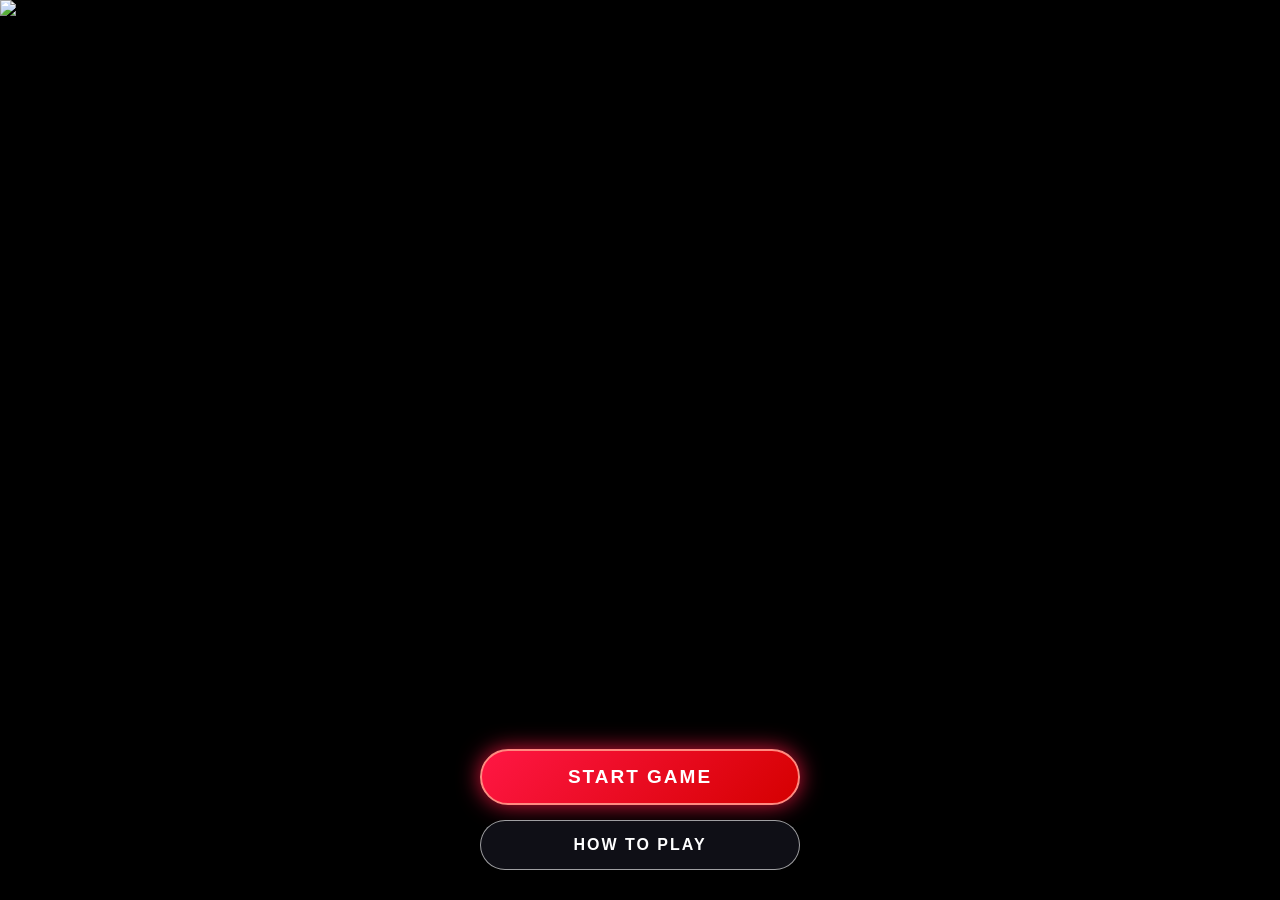
==== commit ec67e178: "Add files via upload" ====
--- a/index.html
+++ b/index.html
@@ -16,11 +16,10 @@
             width: 100%;
             height: 100%;
             overflow: hidden;
-            background-color: #0b0c10;
+            background-color: #000;
             font-family: -apple-system, BlinkMacSystemFont, "Segoe UI", Roboto, sans-serif;
         }
-
-        #splash-container {
+        #home-container {
             position: relative;
             width: 100vw;
             height: 100vh;
@@ -28,12 +27,9 @@
             flex-direction: column;
             justify-content: flex-end;
             align-items: center;
-            padding-bottom: env(safe-area-inset-bottom, 45px);
+            padding-bottom: env(safe-area-inset-bottom, 50px);
             overflow: hidden;
-            background: radial-gradient(circle at 50% 30%, #1a1c2e 0%, #08090d 100%);
         }
-
-        /* 封面主視覺圖片 */
         #cover-img {
             position: absolute;
             top: 0;
@@ -43,35 +39,18 @@
             object-fit: cover;
             object-position: center;
             z-index: 1;
-            pointer-events: none;
-            transition: opacity 0.3s ease;
         }
-
-        /* 漸層遮罩，確保底端按鈕清晰易讀 */
-        .bottom-vignette {
-            position: absolute;
-            bottom: 0;
-            left: 0;
-            width: 100%;
-            height: 40%;
-            background: linear-gradient(to top, rgba(0, 0, 0, 0.85) 0%, rgba(0, 0, 0, 0) 100%);
-            z-index: 2;
-            pointer-events: none;
-        }
-
-        /* 按鈕區塊 */
-        .action-group {
+        .btn-container {
             position: relative;
-            z-index: 5;
+            z-index: 10;
+            width: 82%;
+            max-width: 320px;
             display: flex;
             flex-direction: column;
             gap: 15px;
-            width: 84%;
-            max-width: 320px;
-            margin-bottom: 25px;
+            margin-bottom: 30px;
         }
-
-        .menu-btn {
+        .portal-btn {
             width: 100%;
             padding: 15px 0;
             border-radius: 35px;
@@ -79,184 +58,115 @@
             font-weight: 900;
             letter-spacing: 2px;
             text-align: center;
-            color: #ffffff;
+            color: #fff;
             cursor: pointer;
             backdrop-filter: blur(8px);
-            -webkit-backdrop-filter: blur(8px);
-            transition: transform 0.12s ease, box-shadow 0.15s ease;
             text-decoration: none;
             display: block;
+            transition: transform 0.1s ease, box-shadow 0.15s ease;
         }
-
         #start-btn {
-            background: linear-gradient(135deg, #ff1744 0%, #c62828 100%);
+            background: linear-gradient(135deg, #ff1744 0%, #d50000 100%);
             border: 2px solid #ff8a80;
-            box-shadow: 0 0 22px rgba(255, 23, 68, 0.7);
+            box-shadow: 0 0 22px rgba(255, 23, 68, 0.85);
             animation: pulseGlow 1.5s infinite alternate;
         }
-
         @keyframes pulseGlow {
-            0% {
-                transform: scale(1.0);
-                box-shadow: 0 0 16px rgba(255, 23, 68, 0.55);
-            }
-            100% {
-                transform: scale(1.03);
-                box-shadow: 0 0 28px rgba(255, 23, 68, 0.95);
-            }
+            0% { transform: scale(1.0); box-shadow: 0 0 16px rgba(255, 23, 68, 0.7); }
+            100% { transform: scale(1.04); box-shadow: 0 0 28px rgba(255, 23, 68, 1); }
         }
-
-        #how-to-play-btn {
-            background: rgba(26, 28, 44, 0.85);
-            border: 1.5px solid rgba(255, 255, 255, 0.45);
-            font-size: 16px;
-            color: #e0e0e0;
-        }
-
-        .menu-btn:active {
-            transform: scale(0.94) !important;
-        }
-
-        /* 遊戲說明彈窗 */
-        #modal-overlay {
-            position: absolute;
-            top: 0;
-            left: 0;
-            width: 100vw;
-            height: 100vh;
-            background: rgba(0, 0, 0, 0.75);
-            z-index: 20;
-            display: none;
-            justify-content: center;
-            align-items: center;
-            backdrop-filter: blur(5px);
-            -webkit-backdrop-filter: blur(5px);
-        }
-
-        #help-dialog {
-            width: 86%;
-            max-width: 350px;
-            background: rgba(18, 20, 32, 0.96);
-            border: 2px solid #00e5ff;
-            border-radius: 20px;
-            padding: 24px 20px;
-            color: #ffffff;
-            box-shadow: 0 0 25px rgba(0, 229, 255, 0.4);
-        }
-
-        #help-dialog h3 {
-            color: #00e5ff;
-            font-size: 21px;
-            margin-bottom: 15px;
-            text-align: center;
-            letter-spacing: 1px;
-        }
-
-        .rule-item {
-            display: flex;
-            align-items: flex-start;
-            margin-bottom: 12px;
-            font-size: 14px;
-            line-height: 1.5;
-            color: #d1d5db;
-        }
-
-        .rule-item span.icon {
-            margin-right: 8px;
+        #help-btn {
+            background: rgba(20, 20, 30, 0.75);
+            border: 1.5px solid rgba(255, 255, 255, 0.6);
             font-size: 16px;
         }
-
-        .rule-item b {
-            color: #ffffff;
+        .portal-btn:active {
+            transform: scale(0.93) !important;
         }
-
-        #close-dialog-btn {
-            margin-top: 16px;
+        #help-modal {
+            position: absolute;
+            top: 50%;
+            left: 50%;
+            transform: translate(-50%, -50%);
+            width: 86%;
+            max-width: 360px;
+            background: rgba(15, 15, 25, 0.95);
+            border: 2px solid #00e5ff;
+            border-radius: 18px;
+            padding: 22px 20px;
+            color: #fff;
+            display: none;
+            z-index: 100;
+            box-shadow: 0 0 25px rgba(0, 229, 255, 0.4);
+            backdrop-filter: blur(10px);
+        }
+        #help-modal h3 {
+            color: #00e5ff;
+            margin-bottom: 12px;
+            font-size: 20px;
+            text-align: center;
+        }
+        #help-modal p {
+            font-size: 13.5px;
+            line-height: 1.6;
+            color: #ddd;
+            margin-bottom: 8px;
+        }
+        #close-modal {
+            margin-top: 15px;
             width: 100%;
-            padding: 12px 0;
+            padding: 10px 0;
             background: #00b0ff;
             border: none;
-            border-radius: 24px;
-            color: #ffffff;
-            font-weight: 800;
-            font-size: 16px;
+            border-radius: 20px;
+            color: #fff;
+            font-weight: bold;
+            font-size: 15px;
             cursor: pointer;
-            transition: opacity 0.1s;
-        }
-
-        #close-dialog-btn:active {
-            opacity: 0.85;
         }
     </style>
 </head>
 <body>
 
-<div id="splash-container">
-    <!-- 封面視覺圖檔：優先讀取 cover.png，若不存在則備援搜尋同資料夾圖檔 -->
-    <img id="cover-img" src="cover.png" alt="遊戲封面" onerror="handleImageFallback(this)">
+<div id="home-container">
+    <img id="cover-img" src="cover.png" alt="封面" onerror="tryNext(this)">
 
-    <div class="bottom-vignette"></div>
-
-    <div class="action-group">
-        <a id="start-btn" class="menu-btn" href="index.html">START GAME</a>
-        <div id="how-to-play-btn" class="menu-btn">HOW TO PLAY</div>
+    <div class="btn-container">
+        <div id="start-btn" class="portal-btn" onclick="startGame()">START GAME</div>
+        <div id="help-btn" class="portal-btn" onclick="openHelp()">HOW TO PLAY</div>
     </div>
 
-    <!-- 遊戲指南彈窗 -->
-    <div id="modal-overlay">
-        <div id="help-dialog">
-            <h3>🥷 忍者蚊子修練指南</h3>
-            <div class="rule-item">
-                <span class="icon">🩸</span>
-                <div><b>飢餓機制</b>：若長時間未吸血，體力會逐漸耗盡，必須迅速尋找皮膚補充！</div>
-            </div>
-            <div class="rule-item">
-                <span class="icon">🎯</span>
-                <div><b>辨識目標</b>：汲取【壽星（黑衣比讚）】精華；誤咬【胖子】將中毒扣血！</div>
-            </div>
-            <div class="rule-item">
-                <span class="icon">⚡</span>
-                <div><b>瞬移忍術</b>：推動搖桿時按瞬移可穿越掌風、閃避電蚊拍與各類陷阱。</div>
-            </div>
-            <div class="rule-item">
-                <span class="icon">💥</span>
-                <div><b>拍擊逃脫</b>：警覺度達 100% 時巨掌將合攏，看準時機以瞬移脫身！</div>
-            </div>
-            <button id="close-dialog-btn">理解，出發！</button>
-        </div>
+    <div id="help-modal">
+        <h3>🥷 忍者蚊子修練指南</h3>
+        <p>1. <b>飢餓生存</b>：未吸血時體力持續扣減，必須找皮膚吸血回血！</p>
+        <p>2. <b>目標鎖定</b>：吸【壽星（黑衣雙讚）】累積精華液；吸【胖子】會中毒扣血暴斃！</p>
+        <p>3. <b>瞬移閃避</b>：推動搖桿時按【⚡ 瞬移】，可穿透閃避掌風、電蚊拍與殺蟲劑！</p>
+        <p>4. <b>巨掌 QTE</b>：警覺度 100% 時巨掌將合圍，看準時機按瞬移逃出生天！</p>
+        <button id="close-modal" onclick="closeHelp()">我知道了！出發！</button>
     </div>
 </div>
 
 <script>
-    // 圖片載入容錯備援：若 cover.png 不存在，嘗試載入其他可能檔名
-    function handleImageFallback(imgElement) {
-        const fallbacks = ["cover.PNG", "cover.jpg", "cover.jpeg", "封面.png", "封面.jpg"];
-        const currentSrc = imgElement.getAttribute("data-try-index") || "0";
-        const tryIndex = parseInt(currentSrc, 10);
+const fallbackImages = ['cover.PNG', 'cover.jpg', 'cover.jpeg', '封面.png'];
+let fallbackIndex = 0;
 
-        if (tryIndex < fallbacks.length) {
-            imgElement.setAttribute("data-try-index", (tryIndex + 1).toString());
-            imgElement.src = fallbacks[tryIndex];
-        }
+function tryNext(img) {
+    if (fallbackIndex < fallbackImages.length) {
+        img.src = fallbackImages[fallbackIndex++];
     }
+}
 
-    const howToPlayBtn = document.getElementById("how-to-play-btn");
-    const modalOverlay = document.getElementById("modal-overlay");
-    const closeDialogBtn = document.getElementById("close-dialog-btn");
+function startGame() {
+    window.location.href = 'game.html';
+}
 
-    howToPlayBtn.addEventListener("click", () => {
-        modalOverlay.style.display = "flex";
-    });
+function openHelp() {
+    document.getElementById('help-modal').style.display = 'block';
+}
 
-    closeDialogBtn.addEventListener("click", () => {
-        modalOverlay.style.display = "none";
-    });
-
-    modalOverlay.addEventListener("click", (e) => {
-        if (e.target === modalOverlay) {
-            modalOverlay.style.display = "none";
-        }
-    });
+function closeHelp() {
+    document.getElementById('help-modal').style.display = 'none';
+}
 </script>
 </body>
 </html>
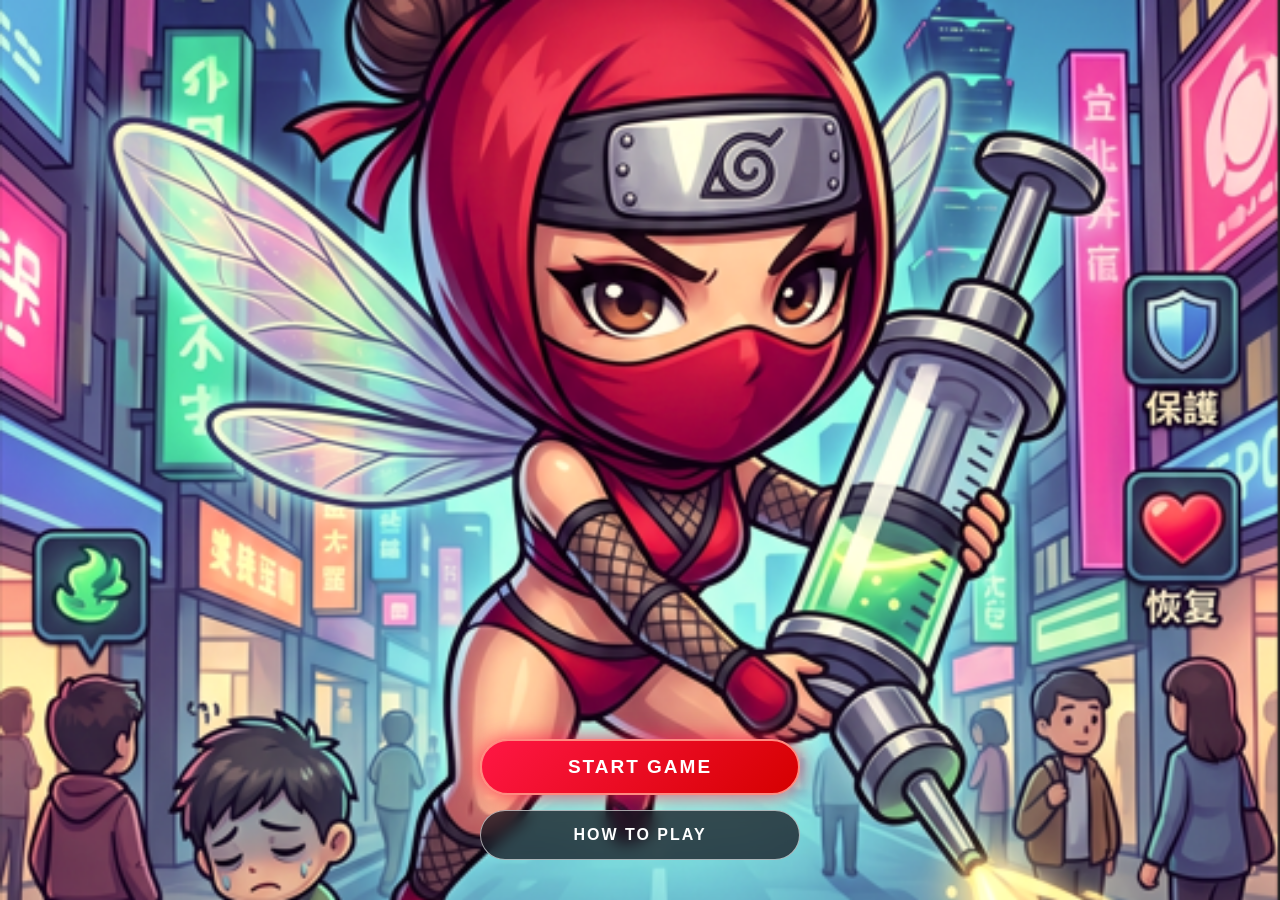
==== commit 57619d2a: "Add files via upload" ====
--- a/index.html
+++ b/index.html
@@ -15,19 +15,27 @@
         body, html {
             width: 100%;
             height: 100%;
+            height: 100vh;
+            height: 100dvh;
             overflow: hidden;
+            position: fixed;
+            top: 0;
+            left: 0;
             background-color: #000;
             font-family: -apple-system, BlinkMacSystemFont, "Segoe UI", Roboto, sans-serif;
         }
         #home-container {
             position: relative;
             width: 100vw;
+            height: 100%;
             height: 100vh;
+            height: 100dvh;
             display: flex;
             flex-direction: column;
             justify-content: flex-end;
             align-items: center;
-            padding-bottom: env(safe-area-inset-bottom, 50px);
+            /* 智慧動態邊距：同時適應 Safari 工具列、iPhone 小黑條及 Android 虛擬鍵 */
+            padding-bottom: max(30px, calc(env(safe-area-inset-bottom, 0px) + 20px));
             overflow: hidden;
         }
         #cover-img {
@@ -48,7 +56,7 @@
             display: flex;
             flex-direction: column;
             gap: 15px;
-            margin-bottom: 30px;
+            margin-bottom: 10px;
         }
         .portal-btn {
             width: 100%;
@@ -64,6 +72,7 @@
             text-decoration: none;
             display: block;
             transition: transform 0.1s ease, box-shadow 0.15s ease;
+            touch-action: manipulation;
         }
         #start-btn {
             background: linear-gradient(135deg, #ff1744 0%, #d50000 100%);
@@ -90,6 +99,8 @@
             transform: translate(-50%, -50%);
             width: 86%;
             max-width: 360px;
+            max-height: 85dvh;
+            overflow-y: auto;
             background: rgba(15, 15, 25, 0.95);
             border: 2px solid #00e5ff;
             border-radius: 18px;
@@ -99,6 +110,7 @@
             z-index: 100;
             box-shadow: 0 0 25px rgba(0, 229, 255, 0.4);
             backdrop-filter: blur(10px);
+            -webkit-overflow-scrolling: touch;
         }
         #help-modal h3 {
             color: #00e5ff;
@@ -123,6 +135,7 @@
             font-weight: bold;
             font-size: 15px;
             cursor: pointer;
+            touch-action: manipulation;
         }
     </style>
 </head>
